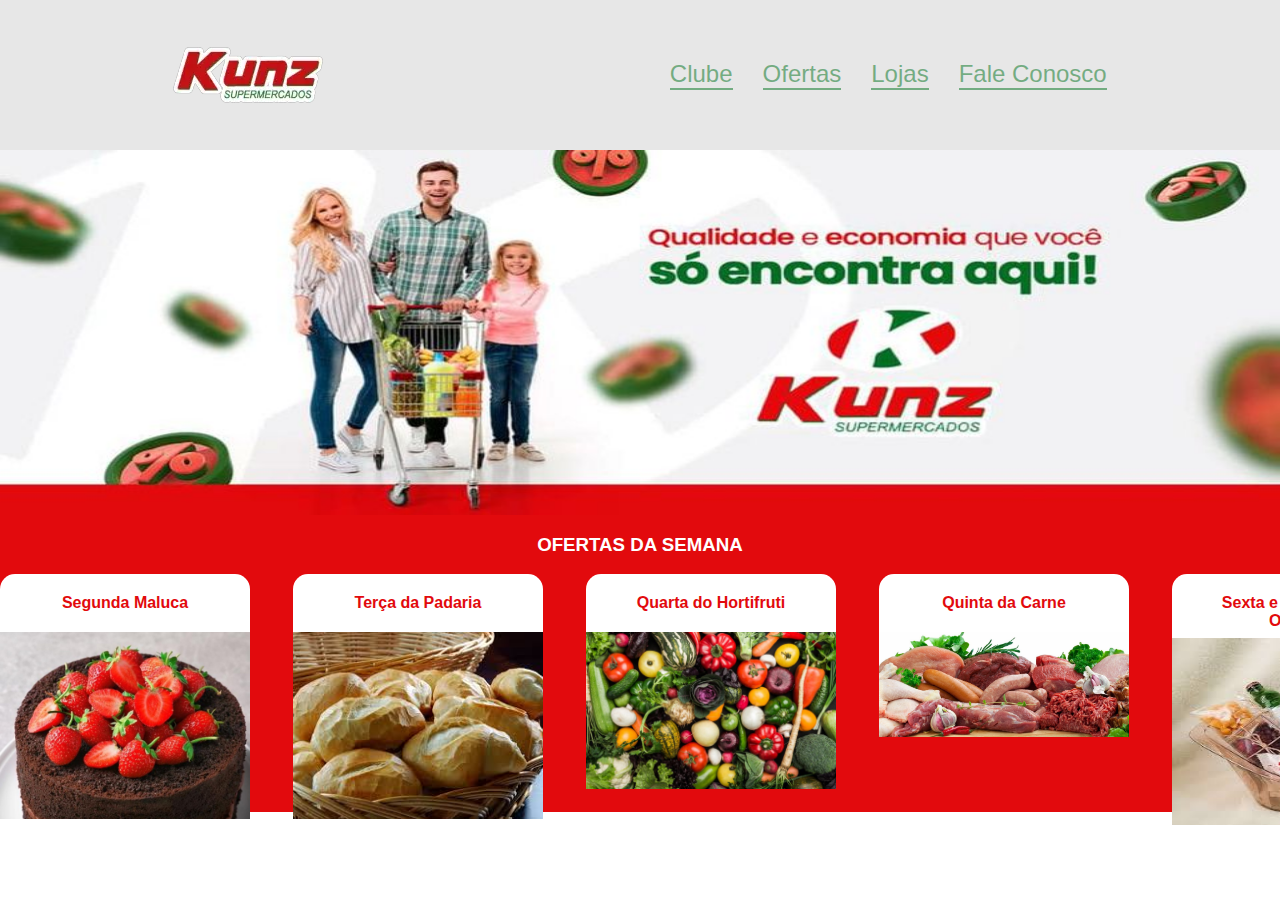
==== index.html @ e4896fe2 "commit" ====
<!DOCTYPE html>
<html lang="en">

<head>
    <meta charset="UTF-8">
    <meta name="viewport" content="width=device-width, initial-scale=1.0">
    <title>Supermercado Kuns</title>
    <link rel="stylesheet" href="style.css">
</head>

<body>
    <header>
        <img src="img/MERCADO-KUNZ.webp" alt="">
        <div>
            <nav>
                <ul id="nav">
                    <a href="">
                        <li>Clube</li>
                    </a><a href="">
                        <li>Ofertas</li>
                    </a><a href="">
                        <li>Lojas</li>
                    </a><a href="">
                        <li>Fale Conosco</li>
                    </a>
                </ul>
            </nav>
        </div>
    </header>
    <main>
        <section id="bemVindo">
            <img src="img/fotoIndex.jpg" alt="" width="100%" height="95%">
        </section>
        <h3 class="center" id="Ofertas">OFERTAS DA SEMANA</h3>
        <section id="dias">

            <li>
                <div class="itemDias">
                    <p class="dias">
                        Segunda Maluca
                    </p>
                    <img src="img/boloSegunda.jpg" alt="" class="dias">
                </div>
            </li>
            <li>

                <div class="itemDias">
                    <p class="dias">
                        Terça da Padaria
                    </p>
                    <img src="img/paesfraceses.jpeg" alt="" class="dias">
                </div>
            </li>
            <li>

                <div class="itemDias">
                    <p class="dias">
                        Quarta do Hortifruti
                    </p>
                    <img src="img/legumesTerca.jpg" alt="" class="dias" >
                </div>
            </li>
            <li>
                <div class="itemDias">
                    <p class="dias">
                        Quinta da Carne
                    </p>
                    <img src="img/carnesQuarta.jpg" alt="" class="dias" >
                </div>
            </li>
            <li>
                <div class="itemDias">
                    <p class="dias">
                        Sexta e Sabado das Ofertas
                    </p>
                    <img src="img/cervejasechocolatesSabado.jpeg" alt="" class="dias" >
                </div>
            </li>


        </section>
    </main>
</body>
<script src="script.js"></script>

</html>
---- style.css ----
* {
    margin: 0;
    padding: 0;
    box-sizing: border-box;
    font-family: 'Gill Sans', 'Gill Sans MT', Calibri, 'Trebuchet MS', sans-serif;
    text-decoration: none;
}

header {
    background-color: #E7E7E7;
    display: flex;
    align-items: center;
    justify-content: space-around;
    width: 100%;
}
nav a li{
    text-decoration: none;
}
ul#nav {
    display: flex;
    gap: 30px;
    align-items: center;
    text-decoration: none;
    list-style: none;
}

ul#nav>a {
    color: #02731E;
    text-decoration: none;
    font-size: 18pt;
    opacity: 0.5;
    border-bottom: 2px solid #02731E;
}

ul#nav>a:hover {
    color: #02731E;
    text-decoration: none;
    font-size: 18pt;
    opacity: 1;
    transition: 0.5s;
    scale: 1.1;
}

#bemVindo {
    height: 30vw;
    width: 100%;
    background-color: #E20A0D;
}
#benVindo img{
    width: 100%;
}
.center {
    margin: auto;
    display: flex;
    align-items: center;
    justify-content: center;
    text-align: center;
}

#dias {
    display: flex;
    gap: 43px;
    list-style: none;
    align-items: center;
    justify-content: space-around;
    margin-top: auto;
    text-align: center;
    background-color: #E20A0D;
    height: 20vw;
    
}

#dias>li {
    text-align: center;
    display: flex;
    align-items: center;
    justify-content: center;
    width: 50%;
    height: 100px;
    margin: 30px auto;
}

p.dias {
    width: 100%;
    color: #E20A0D;
    background-color: white;
    font-weight: bold;
    border-radius: 15px 15px 0px 0px;
    height: 5vw;
    text-align: center;
    padding: 20px;
    margin-top: -60px;
}


.itemDias {
    display: flex;
    flex-direction: column;
    text-align: center;
    width: 250px;
    height: 100px;
    
}

h3#Ofertas {
    background-color:#E20A0D;
    color: white;
    
}
.itemDias img{
    height: 187px;
}
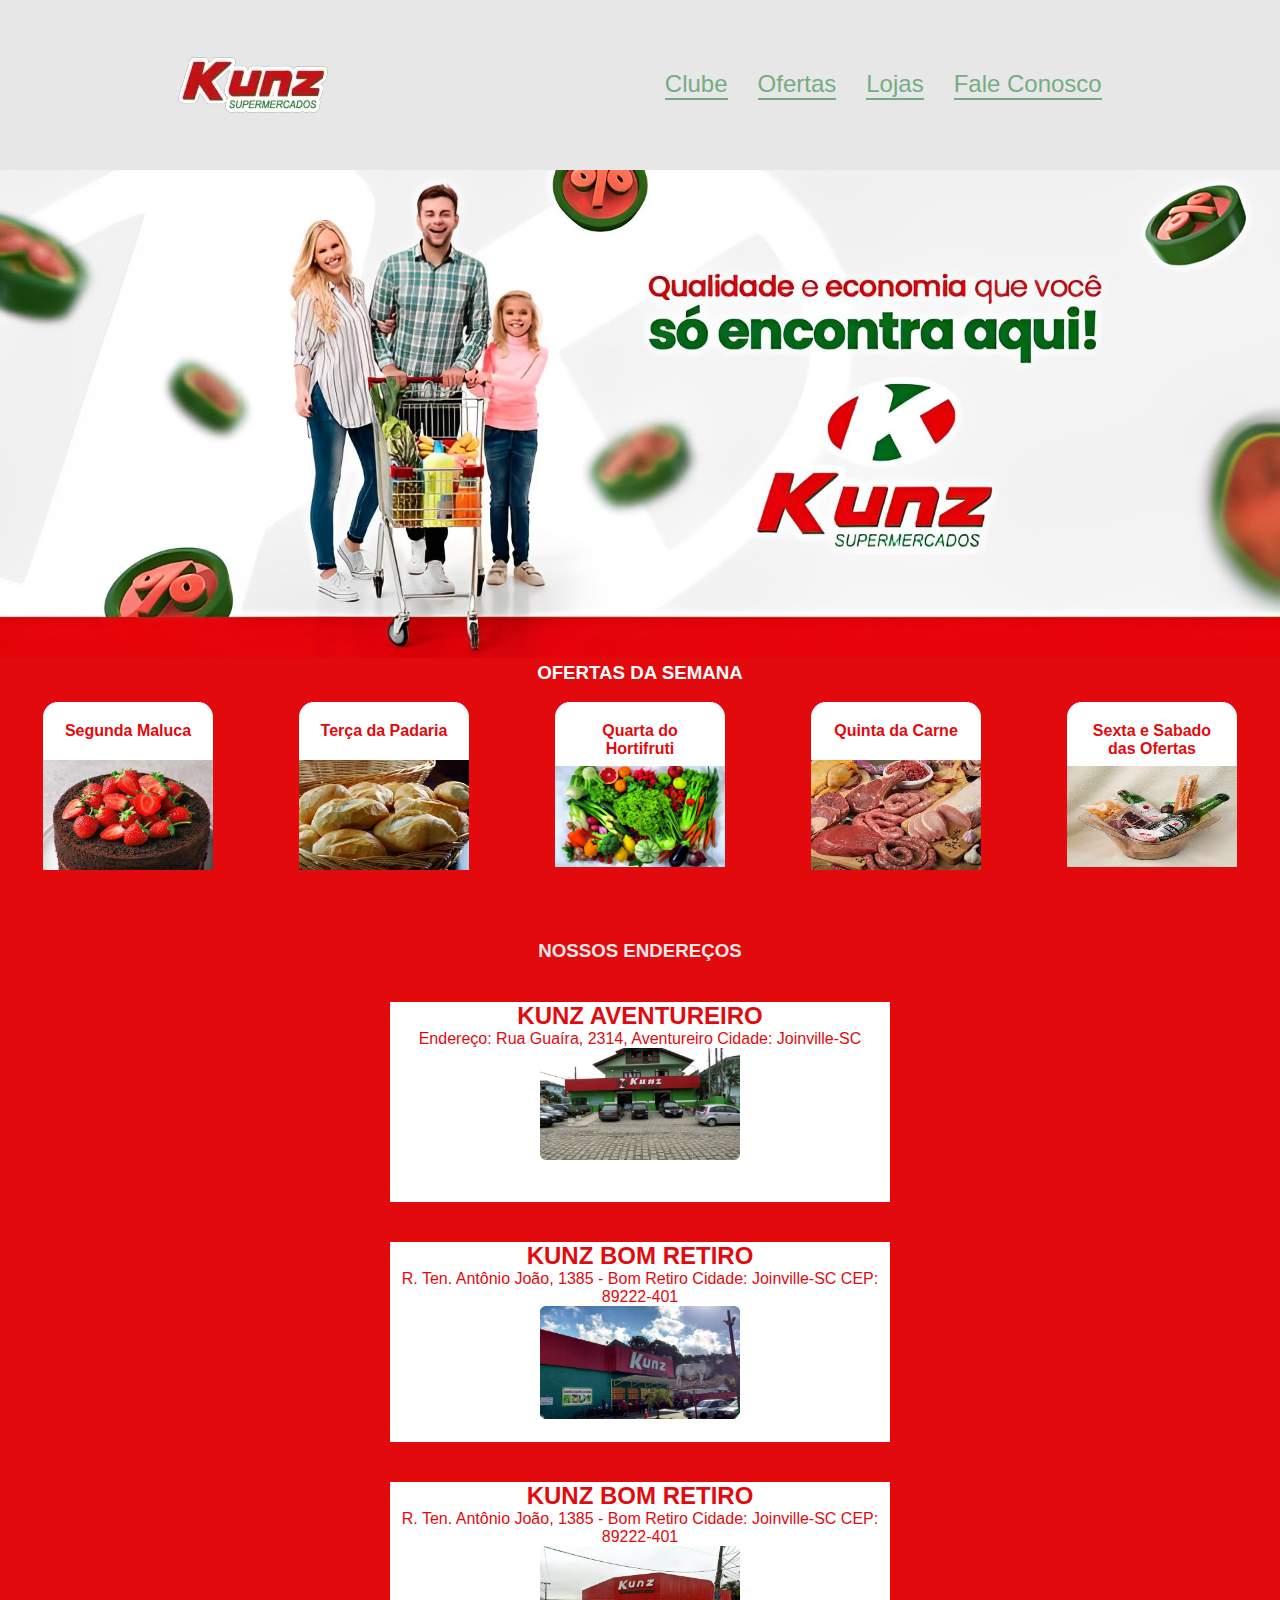
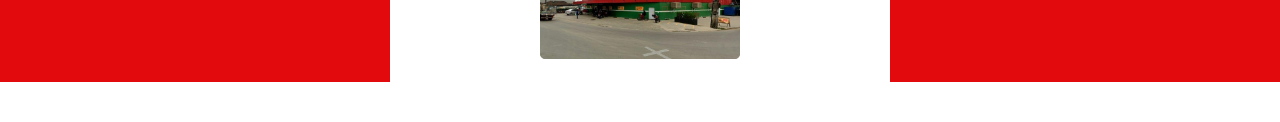
==== commit 82699dc8: "sessão2" ====
--- a/index.html
+++ b/index.html
@@ -33,13 +33,12 @@
         </section>
         <h3 class="center" id="Ofertas">OFERTAS DA SEMANA</h3>
         <section id="dias">
-
             <li>
                 <div class="itemDias">
                     <p class="dias">
                         Segunda Maluca
                     </p>
-                    <img src="img/boloSegunda.jpg" alt="" class="dias">
+                    <img src="img/boloSegunda.jpg" alt="" class="dias1">
                 </div>
             </li>
             <li>
@@ -48,7 +47,7 @@
                     <p class="dias">
                         Terça da Padaria
                     </p>
-                    <img src="img/paesfraceses.jpeg" alt="" class="dias">
+                    <img src="img/paesfraceses.jpeg" alt="" class="dias2">
                 </div>
             </li>
             <li>
@@ -57,7 +56,7 @@
                     <p class="dias">
                         Quarta do Hortifruti
                     </p>
-                    <img src="img/legumesTerca.jpg" alt="" class="dias" >
+                    <img src="img/Frutas-legumes-e-hortaliças-2.jpg" alt="" class="dias3">
                 </div>
             </li>
             <li>
@@ -65,7 +64,7 @@
                     <p class="dias">
                         Quinta da Carne
                     </p>
-                    <img src="img/carnesQuarta.jpg" alt="" class="dias" >
+                    <img src="img/download.jpeg" alt="" class="dias4">
                 </div>
             </li>
             <li>
@@ -73,11 +72,52 @@
                     <p class="dias">
                         Sexta e Sabado das Ofertas
                     </p>
-                    <img src="img/cervejasechocolatesSabado.jpeg" alt="" class="dias" >
+                    <img src="img/cervejasechocolatesSabado.jpeg" alt="" class="dias5">
                 </div>
             </li>
+        </section>
+        <section class="sessão2">
+            <div class="enderecos">
+
+                <h3>
+                    NOSSOS ENDEREÇOS
+                </h3>
+
+                <div class="endereco">
 
 
+                    <h2>KUNZ AVENTUREIRO</h2>
+
+                    <p> Endereço: Rua Guaíra, 2314, Aventureiro
+                        Cidade: Joinville-SC</p>
+
+                    <img src="img/kunz1.png" alt="" width="200px">
+                </div>
+
+
+                <div class="endereco">
+
+                    <h2>KUNZ BOM RETIRO </h2>
+
+                    <p>R. Ten. Antônio João, 1385 - Bom Retiro
+                        Cidade: Joinville-SC
+                        CEP: 89222-401</p>
+
+                    <img src="img/kunz2.png" alt="" width="200px">
+                </div>
+
+
+                <div class="endereco">
+
+                    <h2>KUNZ BOM RETIRO</h2>
+
+                    <p>R. Ten. Antônio João, 1385 - Bom Retiro
+                        Cidade: Joinville-SC
+                        CEP: 89222-401</p>
+
+                    <img src="img/kunz3.png" alt="" width="200px">
+                </div>
+            </div>
         </section>
     </main>
 </body>
--- a/style.css
+++ b/style.css
@@ -12,7 +12,10 @@
     align-items: center;
     justify-content: space-around;
     width: 100%;
+    text-decoration: none;
+    padding: 10px;
 }
+
 nav a li{
     text-decoration: none;
 }
@@ -42,12 +45,13 @@
 }
 
 #bemVindo {
-    height: 30vw;
+    
     width: 100%;
     background-color: #E20A0D;
 }
 #benVindo img{
     width: 100%;
+    height: 100%;
 }
 .center {
     margin: auto;
@@ -59,7 +63,7 @@
 
 #dias {
     display: flex;
-    gap: 43px;
+    gap: px;
     list-style: none;
     align-items: center;
     justify-content: space-around;
@@ -77,7 +81,7 @@
     justify-content: center;
     width: 50%;
     height: 100px;
-    margin: 30px auto;
+    margin: 20px auto;
 }
 
 p.dias {
@@ -97,9 +101,13 @@
     display: flex;
     flex-direction: column;
     text-align: center;
-    width: 250px;
+    width: 170px;
     height: 100px;
     
+}
+img .itemDias{
+    height: auto;
+
 }
 
 h3#Ofertas {
@@ -107,6 +115,42 @@
     color: white;
     
 }
-.itemDias img{
-    height: 187px;
+
+/*====    Imagens dias    ====*/
+
+.dias1{
+ height: 110%;
+}
+
+.dias2{
+    height: 110%;
+}
+
+.dias3{
+   height: 101%; 
+}
+
+.dias4{
+    height: 110%;
+}
+
+.dias5{
+    height: 101%;
+}
+
+/*====    sessão2    ====*/
+
+.sessão2{
+    background-color: #E20A0D;
+    text-align: center;
+    color: #E7E7E7;
+}
+
+.endereco{
+    background-color: #ffffff;
+      width: 500px;
+      height: 200px;
+      margin: 40px auto;
+      color: #E20A0D;
+      
 }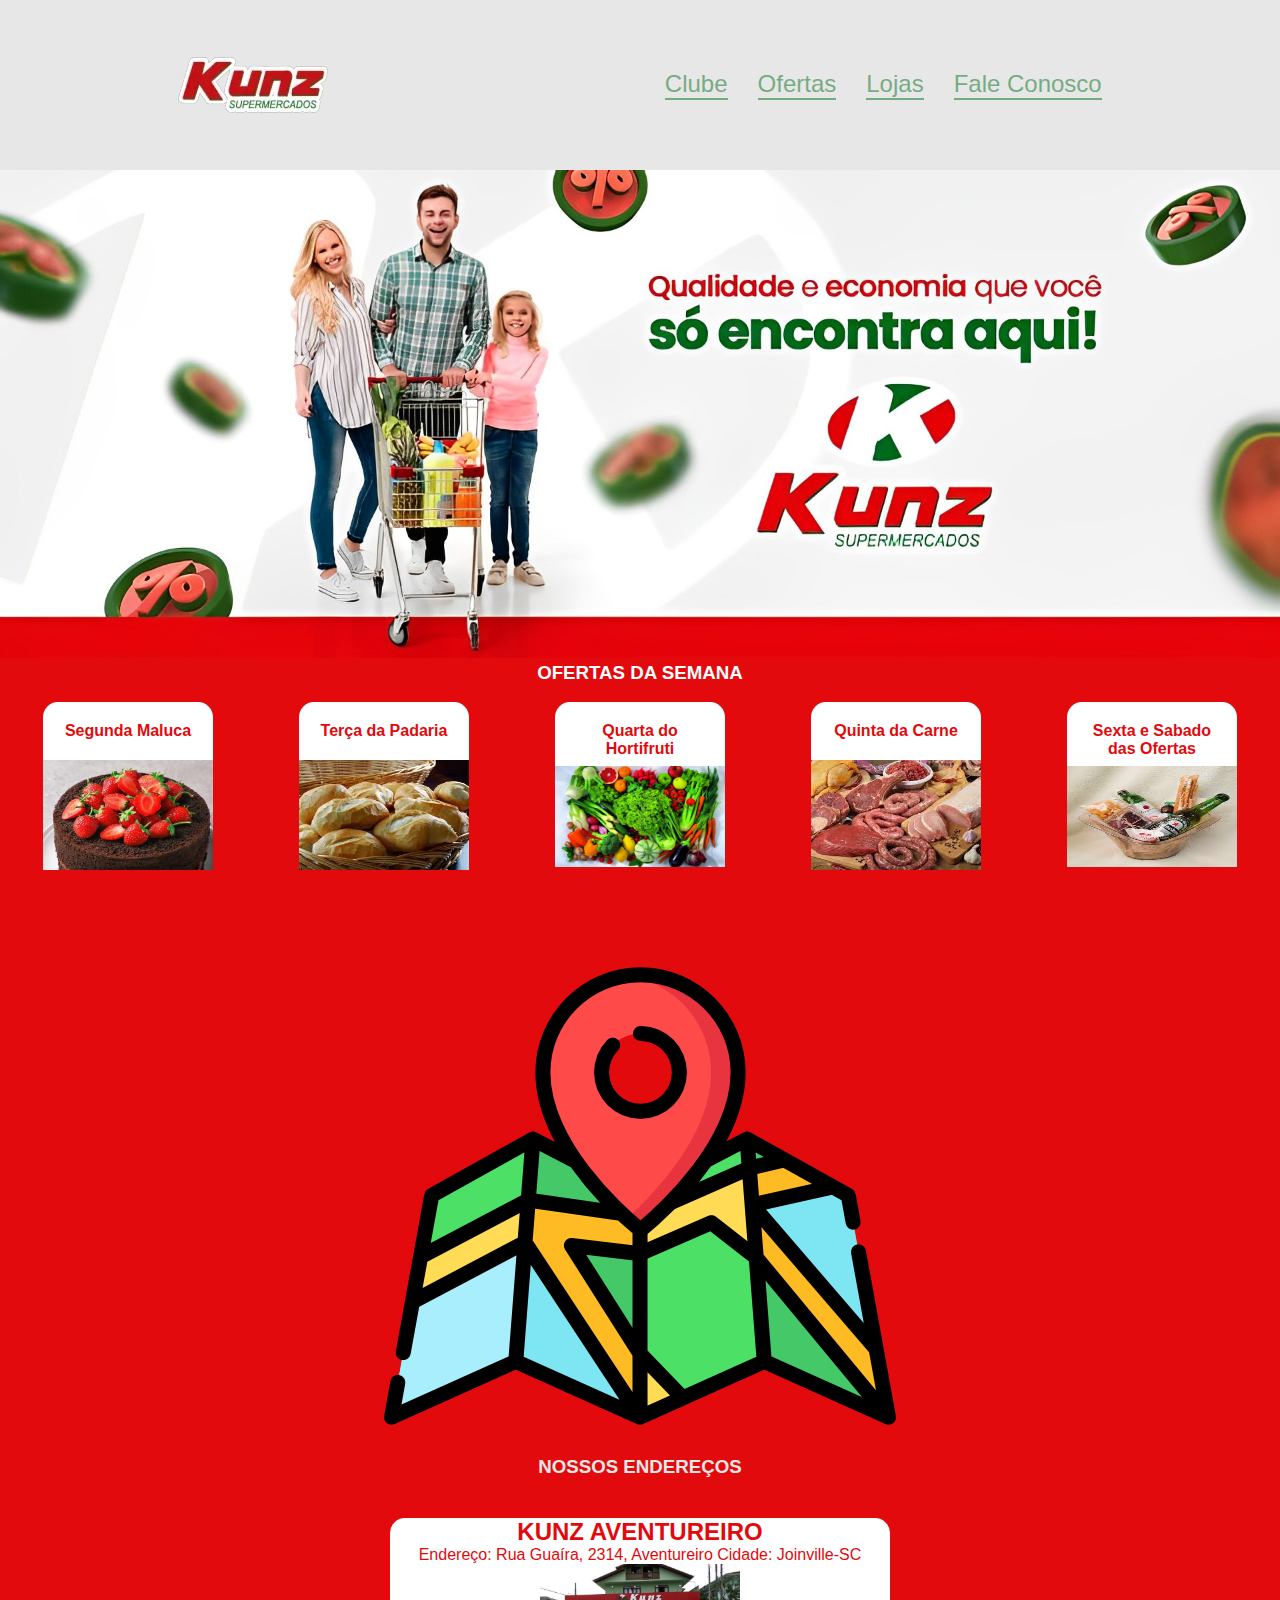
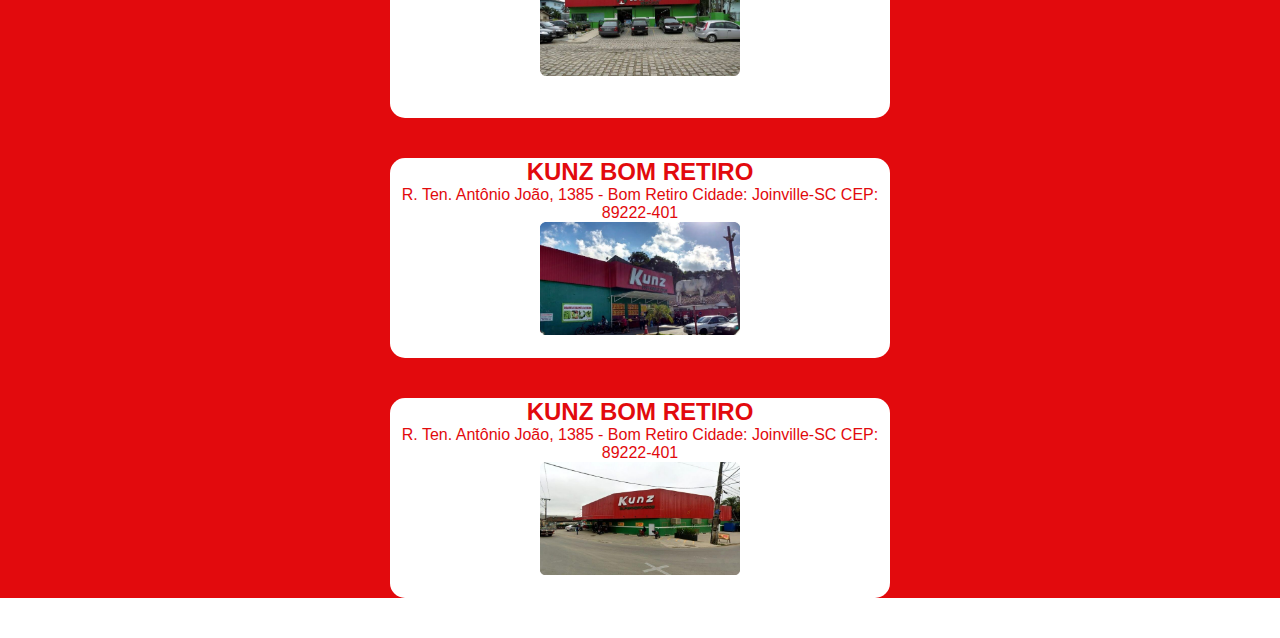
==== commit 917b33a8: "falta as parte green" ====
--- a/index.html
+++ b/index.html
@@ -78,7 +78,7 @@
         </section>
         <section class="sessão2">
             <div class="enderecos">
-
+<img src="img/another day.png" alt="">
                 <h3>
                     NOSSOS ENDEREÇOS
                 </h3>
--- a/style.css
+++ b/style.css
@@ -152,5 +152,5 @@
       height: 200px;
       margin: 40px auto;
       color: #E20A0D;
-      
+      border-radius: 15px;
 }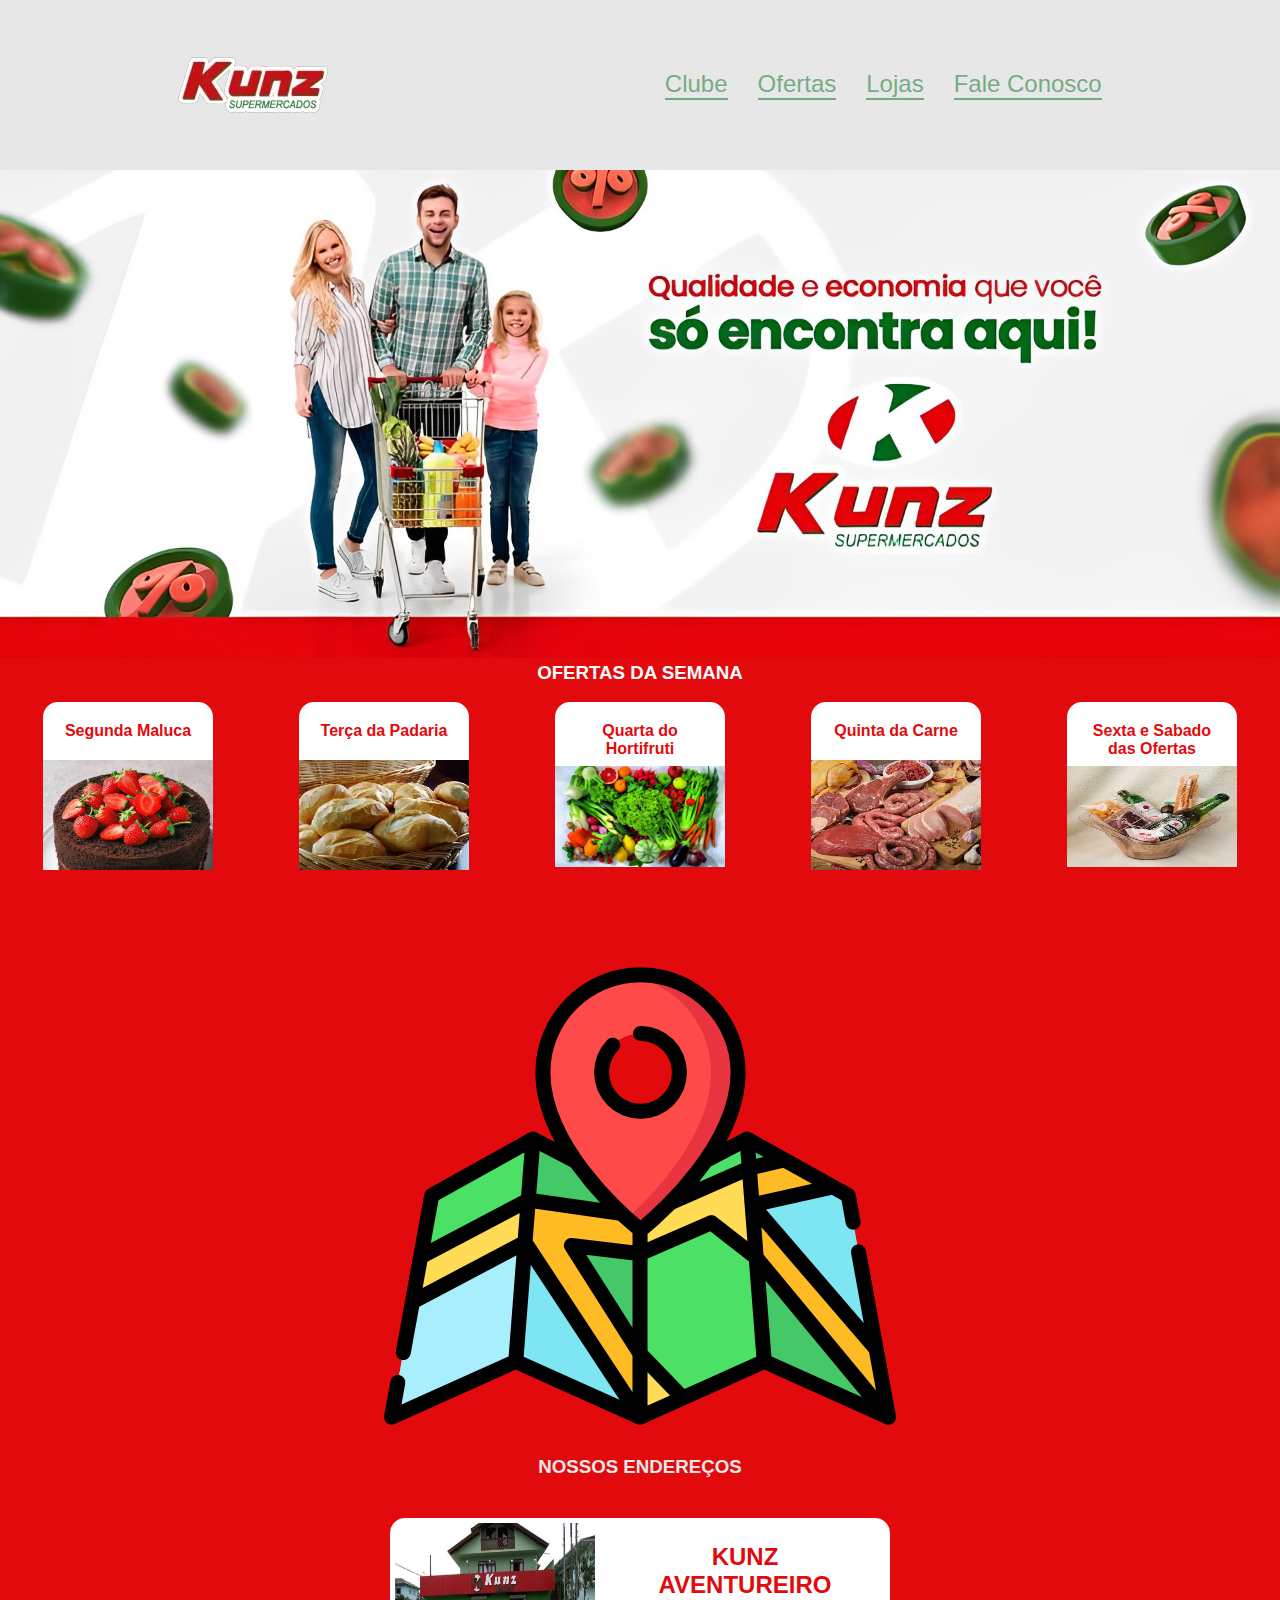
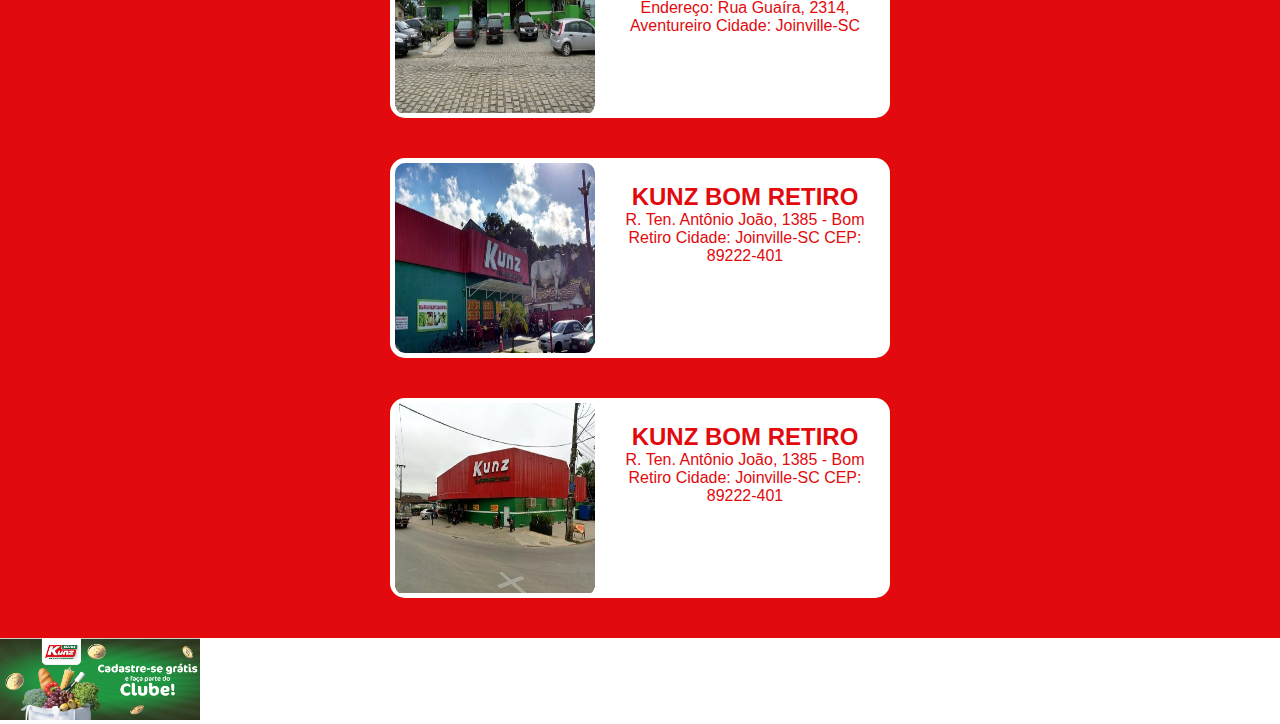
==== commit 5e802ed0: "endereço pronto" ====
--- a/index.html
+++ b/index.html
@@ -78,46 +78,54 @@
         </section>
         <section class="sessão2">
             <div class="enderecos">
-<img src="img/another day.png" alt="">
+                <img src="img/another day.png" alt="">
                 <h3>
                     NOSSOS ENDEREÇOS
                 </h3>
 
                 <div class="endereco">
-
-
+                    <img src="img/kunz1.png" alt="" width="200px" class="imagensEnderecos">
+<div class="textoEnderecos">
                     <h2>KUNZ AVENTUREIRO</h2>
 
                     <p> Endereço: Rua Guaíra, 2314, Aventureiro
                         Cidade: Joinville-SC</p>
 
-                    <img src="img/kunz1.png" alt="" width="200px">
+                    </div>
                 </div>
 
 
                 <div class="endereco">
-
+                    <img src="img/kunz2.png" alt="" width="200px" style="border-radius: 10px;" class="imagensEnderecos">
+                    <div class="textoEnderecos">
                     <h2>KUNZ BOM RETIRO </h2>
 
                     <p>R. Ten. Antônio João, 1385 - Bom Retiro
                         Cidade: Joinville-SC
                         CEP: 89222-401</p>
-
-                    <img src="img/kunz2.png" alt="" width="200px">
+</div>
+                  
                 </div>
 
 
                 <div class="endereco">
-
+                    <img src="img/kunz3.png" alt="" width="200px" class="imagensEnderecos">
+                    <div class="textoEnderecos">
                     <h2>KUNZ BOM RETIRO</h2>
 
                     <p>R. Ten. Antônio João, 1385 - Bom Retiro
                         Cidade: Joinville-SC
                         CEP: 89222-401</p>
-
-                    <img src="img/kunz3.png" alt="" width="200px">
+</div>
+                   
                 </div>
             </div>
+        </section>
+        <section class="sessão3">
+         <img src="img/fotodoclube.png" alt="" width="200px">
+            <div class="clube">
+            
+          </div>
         </section>
     </main>
 </body>
--- a/style.css
+++ b/style.css
@@ -144,6 +144,8 @@
     background-color: #E20A0D;
     text-align: center;
     color: #E7E7E7;
+    display: flex;
+    justify-content: space-around;
 }
 
 .endereco{
@@ -153,4 +155,18 @@
       margin: 40px auto;
       color: #E20A0D;
       border-radius: 15px;
+      display: flex;
+}
+.textoEnderecos{
+    height: 200px;
+    flex-direction: column;
+    padding: 25px;
+}
+.imagensEnderecos{
+    flex: auto;
+    height: 190px;
+    margin: 5px;
+}
+.clube{
+    background-color: #02731E;
 }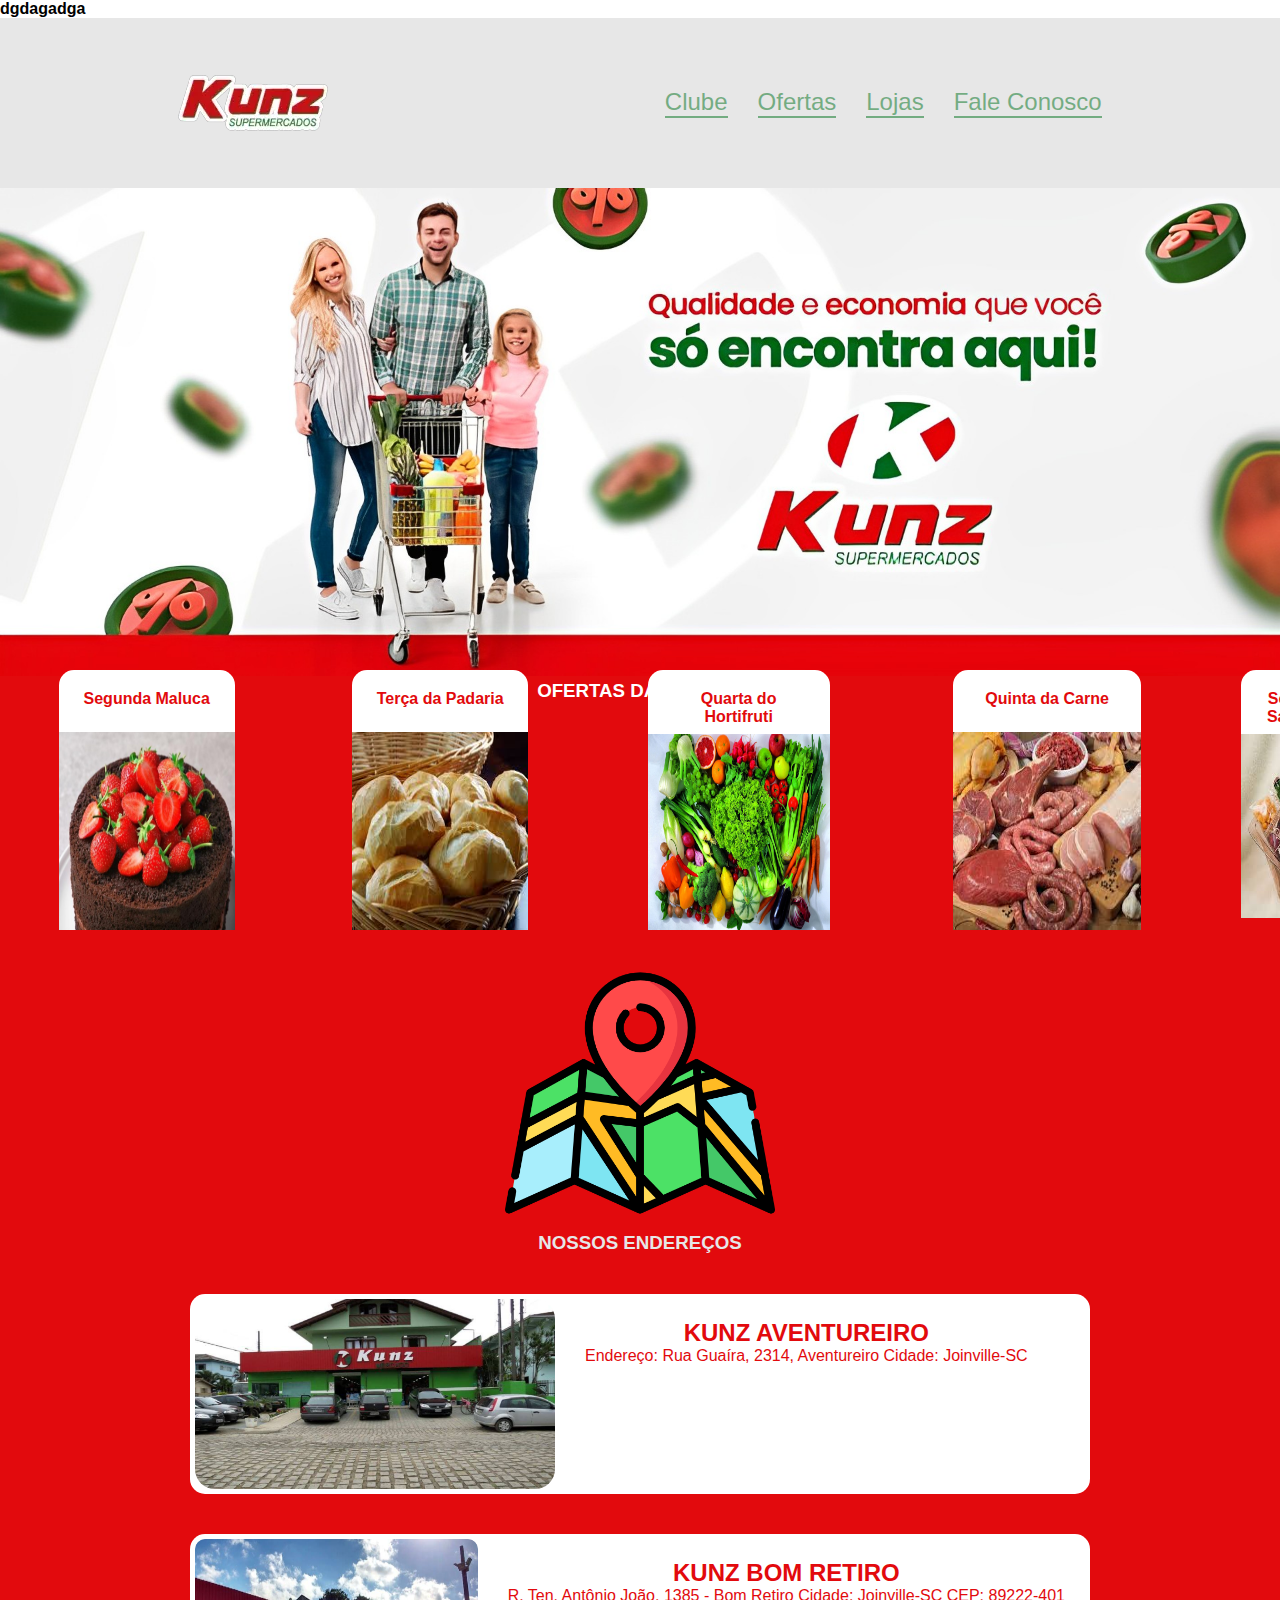
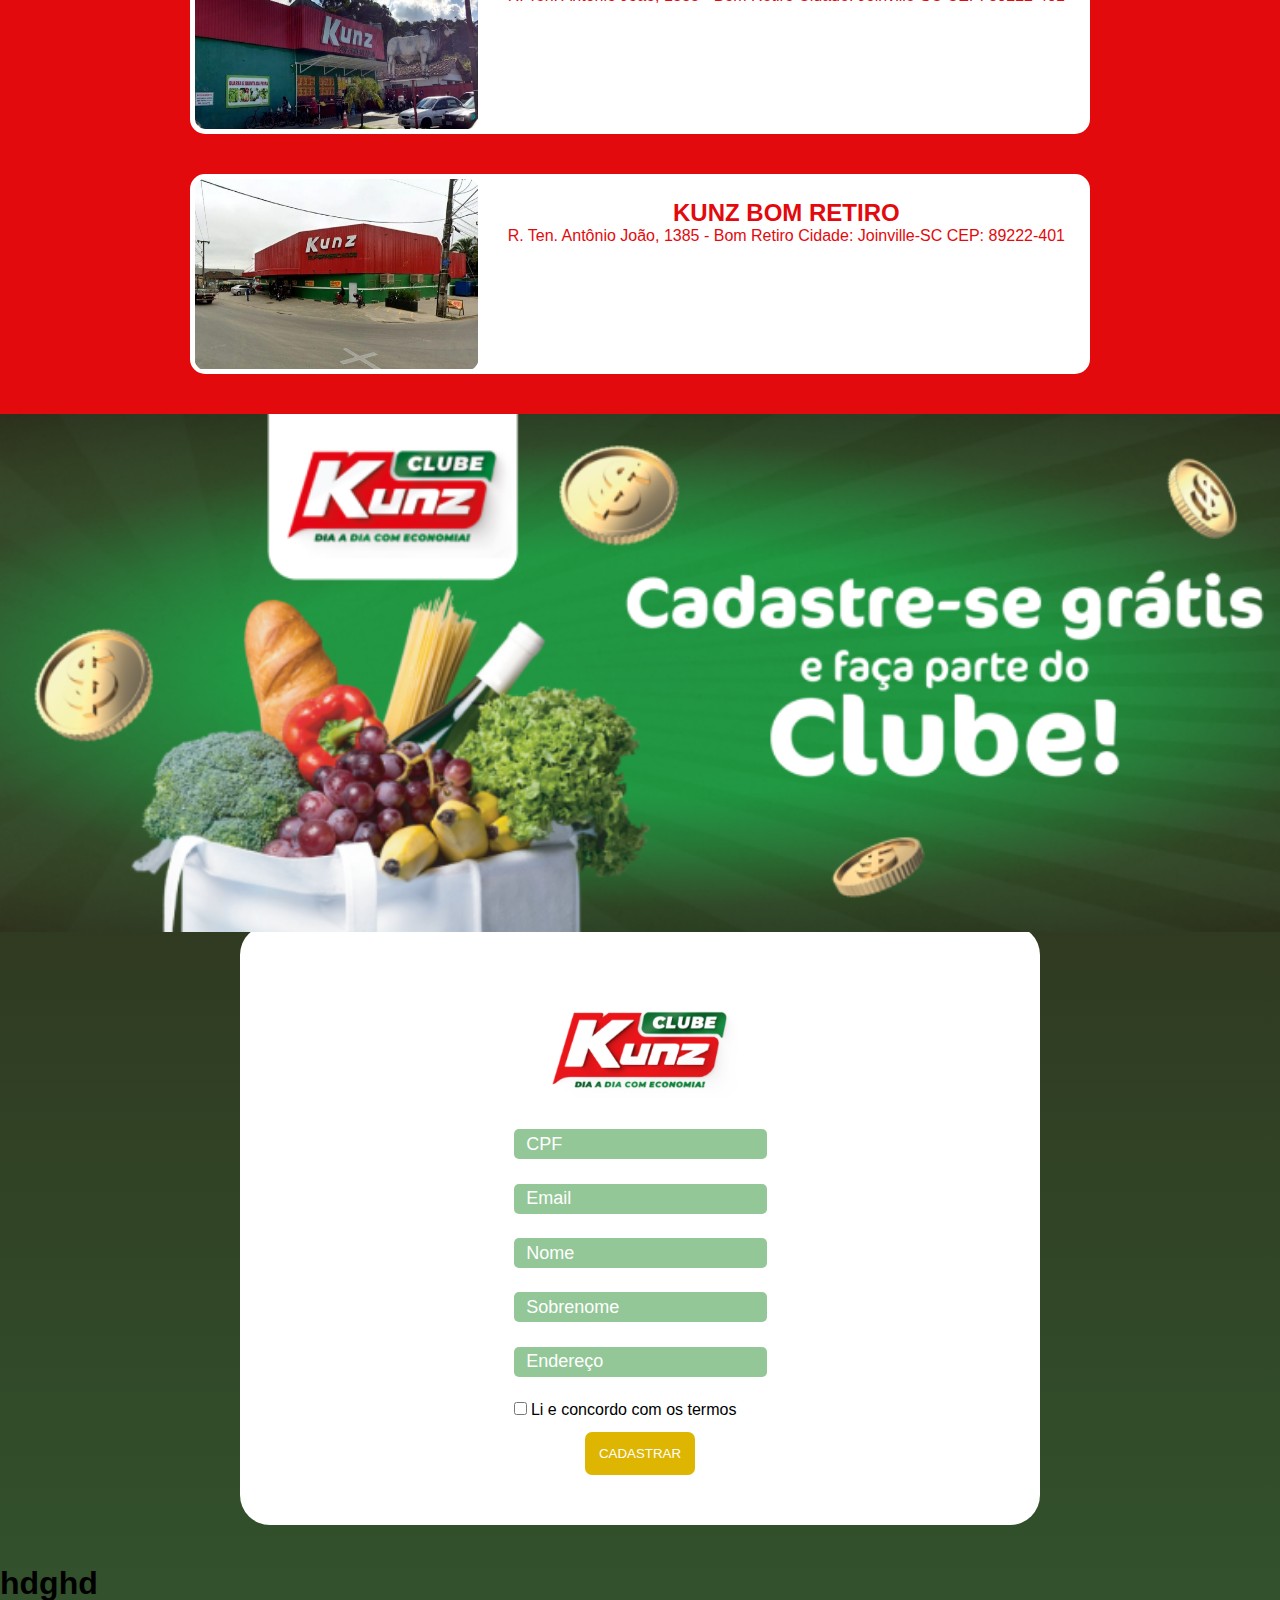
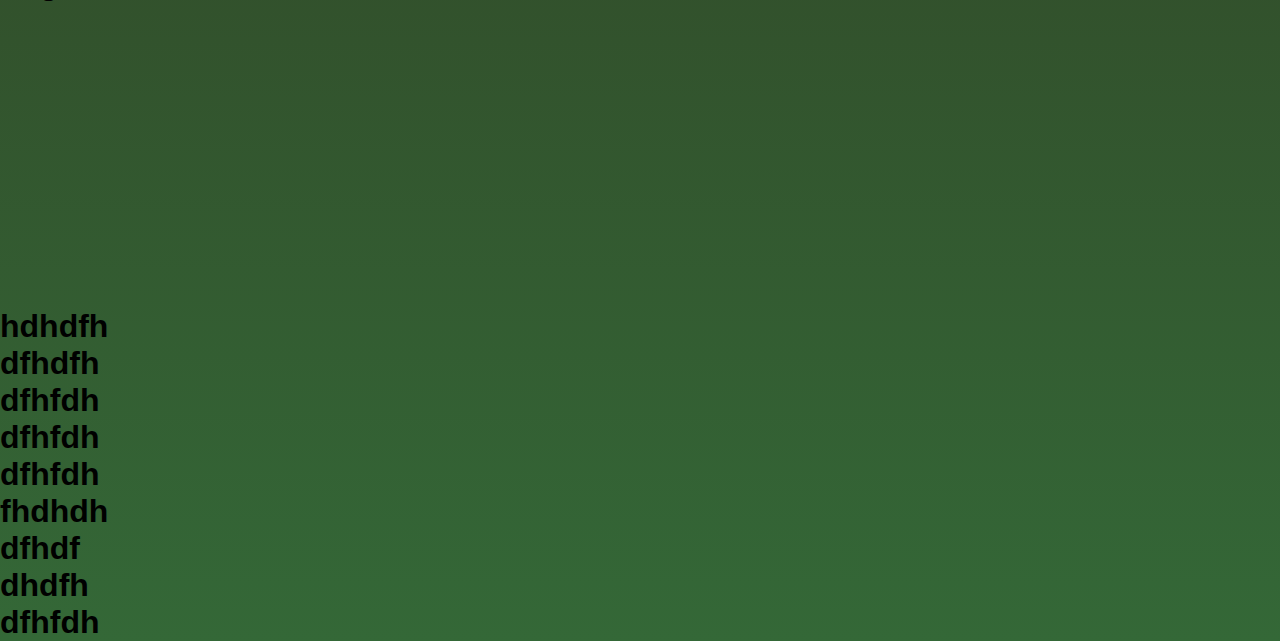
==== commit d4c65d14: "minha parte" ====
--- a/index.html
+++ b/index.html
@@ -6,10 +6,17 @@
     <meta name="viewport" content="width=device-width, initial-scale=1.0">
     <title>Supermercado Kuns</title>
     <link rel="stylesheet" href="style.css">
+    <link rel="shortcut icon" type="image/jpg" href="img/icon.jpeg.png" />
 </head>
 
-<body>
+<body> 
+    <div>
+        <h4>
+            dgdagadga
+        </h4>
+    </div>
     <header>
+       
         <img src="img/MERCADO-KUNZ.webp" alt="">
         <div>
             <nav>
@@ -27,107 +34,185 @@
             </nav>
         </div>
     </header>
-    <main>
-        <section id="bemVindo">
-            <img src="img/fotoIndex.jpg" alt="" width="100%" height="95%">
-        </section>
-        <h3 class="center" id="Ofertas">OFERTAS DA SEMANA</h3>
-        <section id="dias">
-            <li>
-                <div class="itemDias">
-                    <p class="dias">
-                        Segunda Maluca
-                    </p>
-                    <img src="img/boloSegunda.jpg" alt="" class="dias1">
-                </div>
-            </li>
-            <li>
-
-                <div class="itemDias">
-                    <p class="dias">
-                        Terça da Padaria
-                    </p>
-                    <img src="img/paesfraceses.jpeg" alt="" class="dias2">
-                </div>
-            </li>
-            <li>
-
-                <div class="itemDias">
-                    <p class="dias">
-                        Quarta do Hortifruti
-                    </p>
-                    <img src="img/Frutas-legumes-e-hortaliças-2.jpg" alt="" class="dias3">
-                </div>
-            </li>
-            <li>
-                <div class="itemDias">
-                    <p class="dias">
-                        Quinta da Carne
-                    </p>
-                    <img src="img/download.jpeg" alt="" class="dias4">
-                </div>
-            </li>
-            <li>
-                <div class="itemDias">
-                    <p class="dias">
-                        Sexta e Sabado das Ofertas
-                    </p>
-                    <img src="img/cervejasechocolatesSabado.jpeg" alt="" class="dias5">
-                </div>
-            </li>
-        </section>
-        <section class="sessão2">
-            <div class="enderecos">
-                <img src="img/another day.png" alt="">
-                <h3>
-                    NOSSOS ENDEREÇOS
-                </h3>
-
-                <div class="endereco">
-                    <img src="img/kunz1.png" alt="" width="200px" class="imagensEnderecos">
-<div class="textoEnderecos">
+
+    <section id="bemVindo">
+        <img src="img/fotoIndex.jpg" alt="" width="100%" height="95%">
+    </section>
+    <h3 class="center" id="Ofertas">OFERTAS DA SEMANA</h3>
+    <section id="dias">
+        <li>
+            <div class="itemDias">
+                <p class="dias">
+                    Segunda Maluca
+                </p>
+                <img src="img/boloSegunda.jpg" alt="" class="dias1">
+            </div>
+        </li>
+        <li>
+
+            <div class="itemDias">
+                <p class="dias">
+                    Terça da Padaria
+                </p>
+                <img src="img/paesfraceses.jpeg" alt="" class="dias2">
+            </div>
+        </li>
+        <li>
+
+            <div class="itemDias">
+                <p class="dias">
+                    Quarta do Hortifruti
+                </p>
+                <img src="img/Frutas-legumes-e-hortaliças-2.jpg" alt="" class="dias3">
+            </div>
+        </li>
+        <li>
+            <div class="itemDias">
+                <p class="dias">
+                    Quinta da Carne
+                </p>
+                <img src="img/download.jpeg" alt="" class="dias4">
+            </div>
+        </li>
+        <li>
+            <div class="itemDias">
+                <p class="dias">
+                    Sexta e Sabado das Ofertas
+                </p>
+                <img src="img/cervejasechocolatesSabado.jpeg" alt="" class="dias5">
+            </div>
+        </li>
+    </section>
+    <section class="sessão2">
+        <div class="enderecos">
+            <img class="anotherimg" src="img/another day.png" alt="">
+            <h3>
+                NOSSOS ENDEREÇOS
+            </h3>
+
+            <div class="endereco">
+                <img src="img/kunz1.png" alt="" width="200px" class="KunzAv">
+                <div class="textoEnderecos">
                     <h2>KUNZ AVENTUREIRO</h2>
 
                     <p> Endereço: Rua Guaíra, 2314, Aventureiro
                         Cidade: Joinville-SC</p>
 
-                    </div>
                 </div>
-
-
-                <div class="endereco">
-                    <img src="img/kunz2.png" alt="" width="200px" style="border-radius: 10px;" class="imagensEnderecos">
-                    <div class="textoEnderecos">
+            </div>
+
+
+            <div class="endereco">
+                <img src="img/kunz2.png" alt="" width="200px" style="border-radius: 10px;" class="imagensEnderecos">
+                <div class="textoEnderecos">
                     <h2>KUNZ BOM RETIRO </h2>
 
                     <p>R. Ten. Antônio João, 1385 - Bom Retiro
                         Cidade: Joinville-SC
                         CEP: 89222-401</p>
-</div>
-                  
                 </div>
 
-
-                <div class="endereco">
-                    <img src="img/kunz3.png" alt="" width="200px" class="imagensEnderecos">
-                    <div class="textoEnderecos">
+            </div>
+
+
+            <div class="endereco">
+                <img src="img/kunz3.png" alt="" width="200px" class="imagensEnderecos">
+                <div class="textoEnderecos">
                     <h2>KUNZ BOM RETIRO</h2>
 
                     <p>R. Ten. Antônio João, 1385 - Bom Retiro
                         Cidade: Joinville-SC
                         CEP: 89222-401</p>
-</div>
-                   
                 </div>
-            </div>
-        </section>
-        <section class="sessão3">
-         <img src="img/fotodoclube.png" alt="" width="200px">
-            <div class="clube">
-            
-          </div>
-        </section>
-    </main>
+
+            </div>
+        </div>
+    </section>
+
+    <section>
+        <img src="img/fotodoclube.png" alt="" width="100%">
+
+    </section>
+
+    <section class="sessao3">
+
+        <div class="clube">
+
+
+            <form action="#">
+
+                <table>
+
+                    <tr>
+                        <td class="td-form">
+                            <img class="logoclube" src="img/logoclube.png" alt="">
+                        </td>
+                    </tr>
+
+                    <tr>
+                        <td class="td-form">
+                            <input required class="input-form" type="text" placeholder="CPF">
+                        </td>
+                    </tr>
+                    <tr>
+                        <td class="td-form">
+                            <input required class="input-form" type="email" placeholder="Email">
+                        </td>
+                    </tr>
+                    <tr>
+                        <td class="td-form">
+                            <input required class="input-form" type="text" placeholder="Nome">
+                        </td>
+                        
+                    </tr>
+
+                    <tr>
+                       
+                        <td class="td-form">
+                            <input required class="input-form" type="text" placeholder="Sobrenome">
+                        </td>
+                    </tr>
+
+                    <tr>
+                        <td class="td-form">
+                            <input required class="input-form" type="text" placeholder="Endereço">
+                        </td>
+                    </tr>
+
+                    <tr>
+                        <td class="td-form">
+                            <input required type="checkbox" id="aceite">
+                            <label for="aceite">Li e concordo com os termos</label>
+                        </td>
+                    </tr>
+
+                    <tr>
+                        <td align="center">
+                           <input class="cadastro" type="submit" value="CADASTRAR">
+                        </td>
+                    </tr>
+                </table>
+
+
+
+            </form>
+
+        </div>
+
+
+        <h1>hdghd</h1>
+        <br><br><br><br><br><br><br><br><br><br><br><br><br><br><br><br><br>
+        <h1>hdhdfh</h1>
+        <h1>dfhdfh</h1>
+        <h1>dfhfdh</h1>
+        <h1>dfhfdh</h1>
+        <h1>dfhfdh</h1>
+        <h1>fhdhdh</h1>
+        <h1>dfhdf</h1>
+        <h1>dhdfh</h1>
+        <h1>dfhfdh</h1>
+    </section>
+
 </body>
 <script src="script.js"></script>
 
--- a/style.css
+++ b/style.css
@@ -16,9 +16,15 @@
     padding: 10px;
 }
 
-nav a li{
-    text-decoration: none;
-}
+input::placeholder {
+    color: white;
+}
+
+
+nav a li {
+    text-decoration: none;
+}
+
 ul#nav {
     display: flex;
     gap: 30px;
@@ -45,14 +51,16 @@
 }
 
 #bemVindo {
-    
-    width: 100%;
-    background-color: #E20A0D;
-}
-#benVindo img{
+
+    width: 100%;
+    background-color: #E20A0D;
+}
+
+#benVindo img {
     width: 100%;
     height: 100%;
 }
+
 .center {
     margin: auto;
     display: flex;
@@ -71,7 +79,7 @@
     text-align: center;
     background-color: #E20A0D;
     height: 20vw;
-    
+
 }
 
 #dias>li {
@@ -101,46 +109,42 @@
     display: flex;
     flex-direction: column;
     text-align: center;
-    width: 170px;
-    height: 100px;
-    
-}
-img .itemDias{
-    height: auto;
-
-}
+    width: 60%;
+    height: 200%;
+}
+
 
 h3#Ofertas {
-    background-color:#E20A0D;
+    background-color: #E20A0D;
     color: white;
-    
+
 }
 
 /*====    Imagens dias    ====*/
 
-.dias1{
- height: 110%;
-}
-
-.dias2{
+.dias1 {
     height: 110%;
 }
 
-.dias3{
-   height: 101%; 
-}
-
-.dias4{
+.dias2 {
     height: 110%;
 }
 
-.dias5{
+.dias3 {
     height: 101%;
 }
 
+.dias4 {
+    height: 110%;
+}
+
+.dias5 {
+    height: 92%;
+}
+
 /*====    sessão2    ====*/
 
-.sessão2{
+.sessão2 {
     background-color: #E20A0D;
     text-align: center;
     color: #E7E7E7;
@@ -148,25 +152,80 @@
     justify-content: space-around;
 }
 
-.endereco{
+.endereco {
     background-color: #ffffff;
-      width: 500px;
-      height: 200px;
-      margin: 40px auto;
-      color: #E20A0D;
-      border-radius: 15px;
-      display: flex;
-}
-.textoEnderecos{
+    width: 900px;
+    height: 200px;
+    margin: 40px auto;
+    color: #E20A0D;
+    border-radius: 15px;
+    display: flex;
+}
+
+.textoEnderecos {
     height: 200px;
     flex-direction: column;
     padding: 25px;
 }
-.imagensEnderecos{
+
+.KunzAv {
+    width: 40%;
+    border-radius: 20px;
+    height: 190px;
+    margin: 5px;
+}
+
+.imagensEnderecos {
     flex: auto;
     height: 190px;
     margin: 5px;
 }
-.clube{
-    background-color: #02731E;
+
+
+.anotherimg {
+    width: 30%;
+}
+
+.clube {
+    padding: 5%;
+    background-color: #ffffff;
+    width: 800px;
+    height: 600px;
+    margin: 40px auto;
+    display: flex;
+    justify-content: center;
+    border-radius: 30px;
+}
+
+.sessao3 {    
+    margin-top: -4%;
+    background-image: linear-gradient(#303A21, #346837);
+}
+
+.logoclube {
+   margin-left: 10%;
+    width: 80%;
+    height: 23%;
+}
+
+.input-form {
+    background-color: #94C798;
+    border-radius: 5px;
+    height: 30px;
+    width: 100%;
+    border: none;
+    font-size: large;
+    padding: 5%;
+}
+
+.td-form {
+    padding: 4%;
+}
+
+.cadastro{
+    border: none;
+    color: white;
+    background-color: #DEB501;
+    padding: 5%;
+    border-radius: 7px;
 }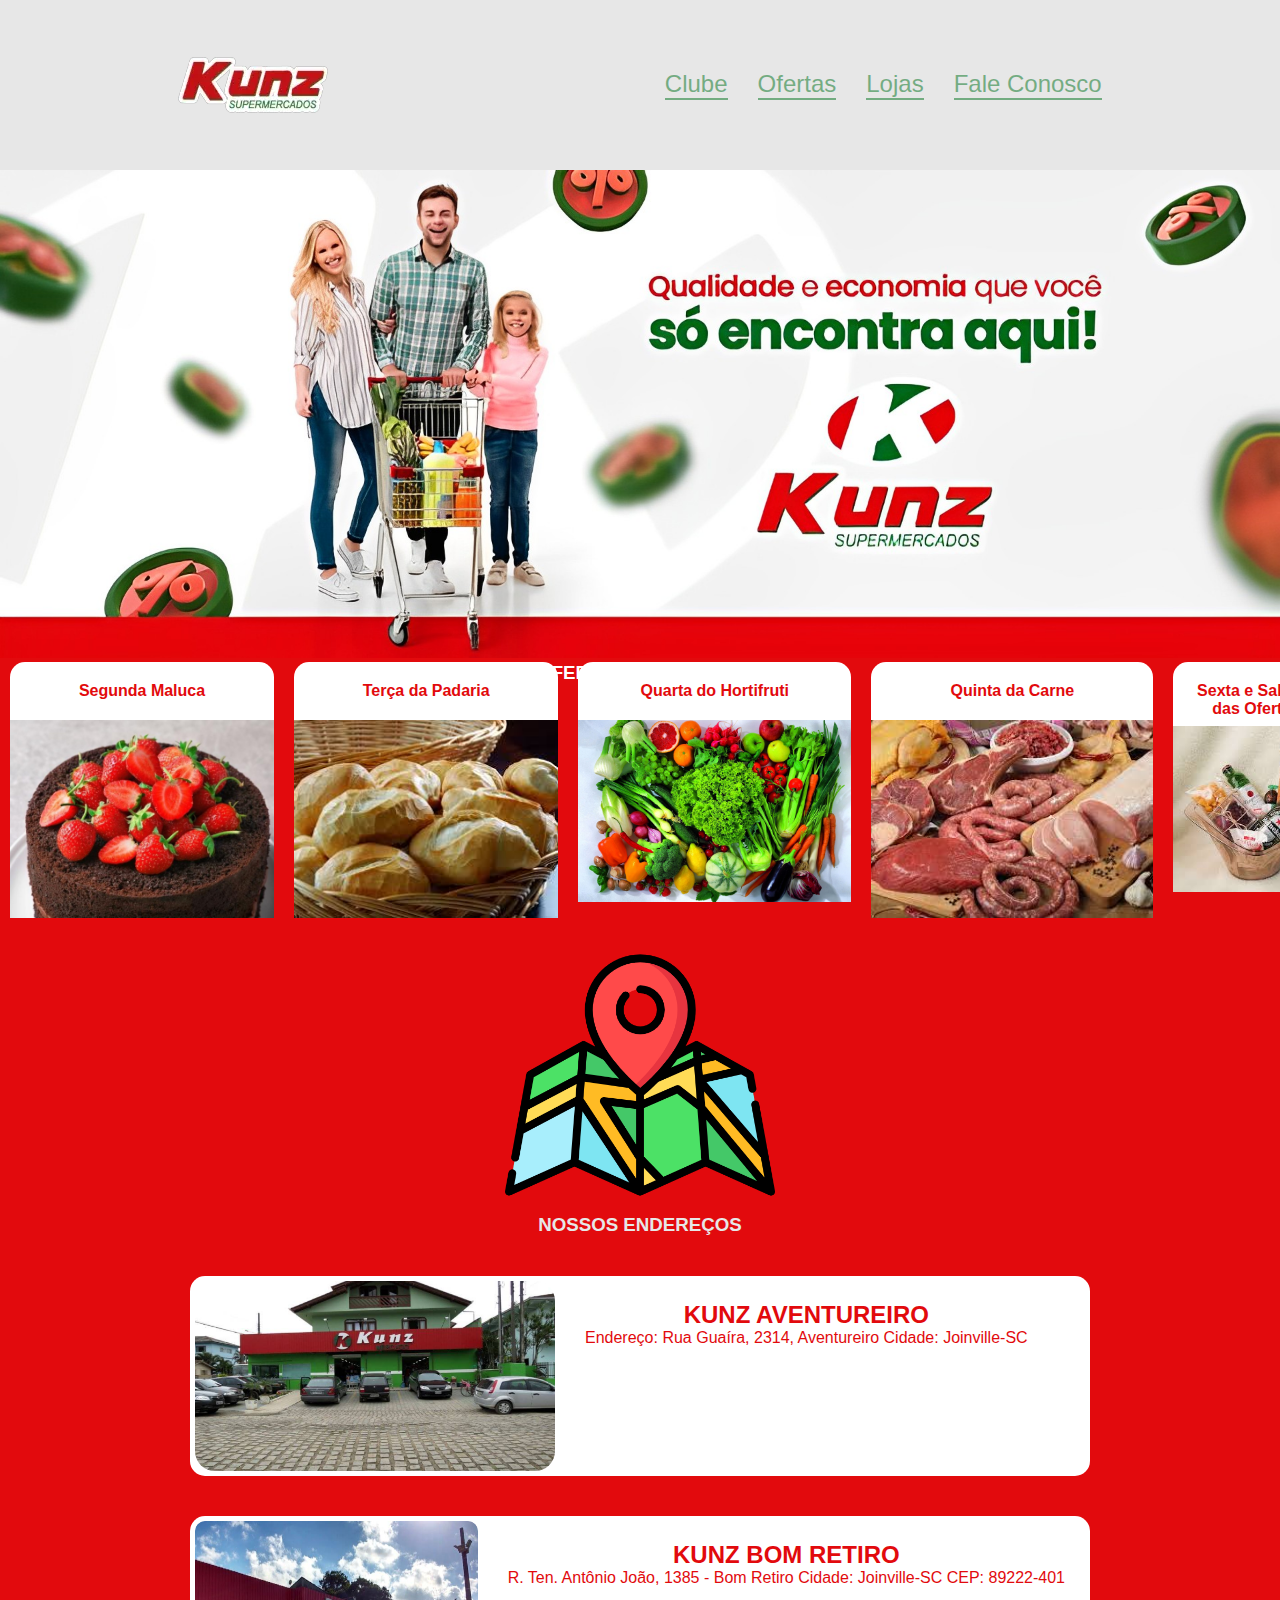
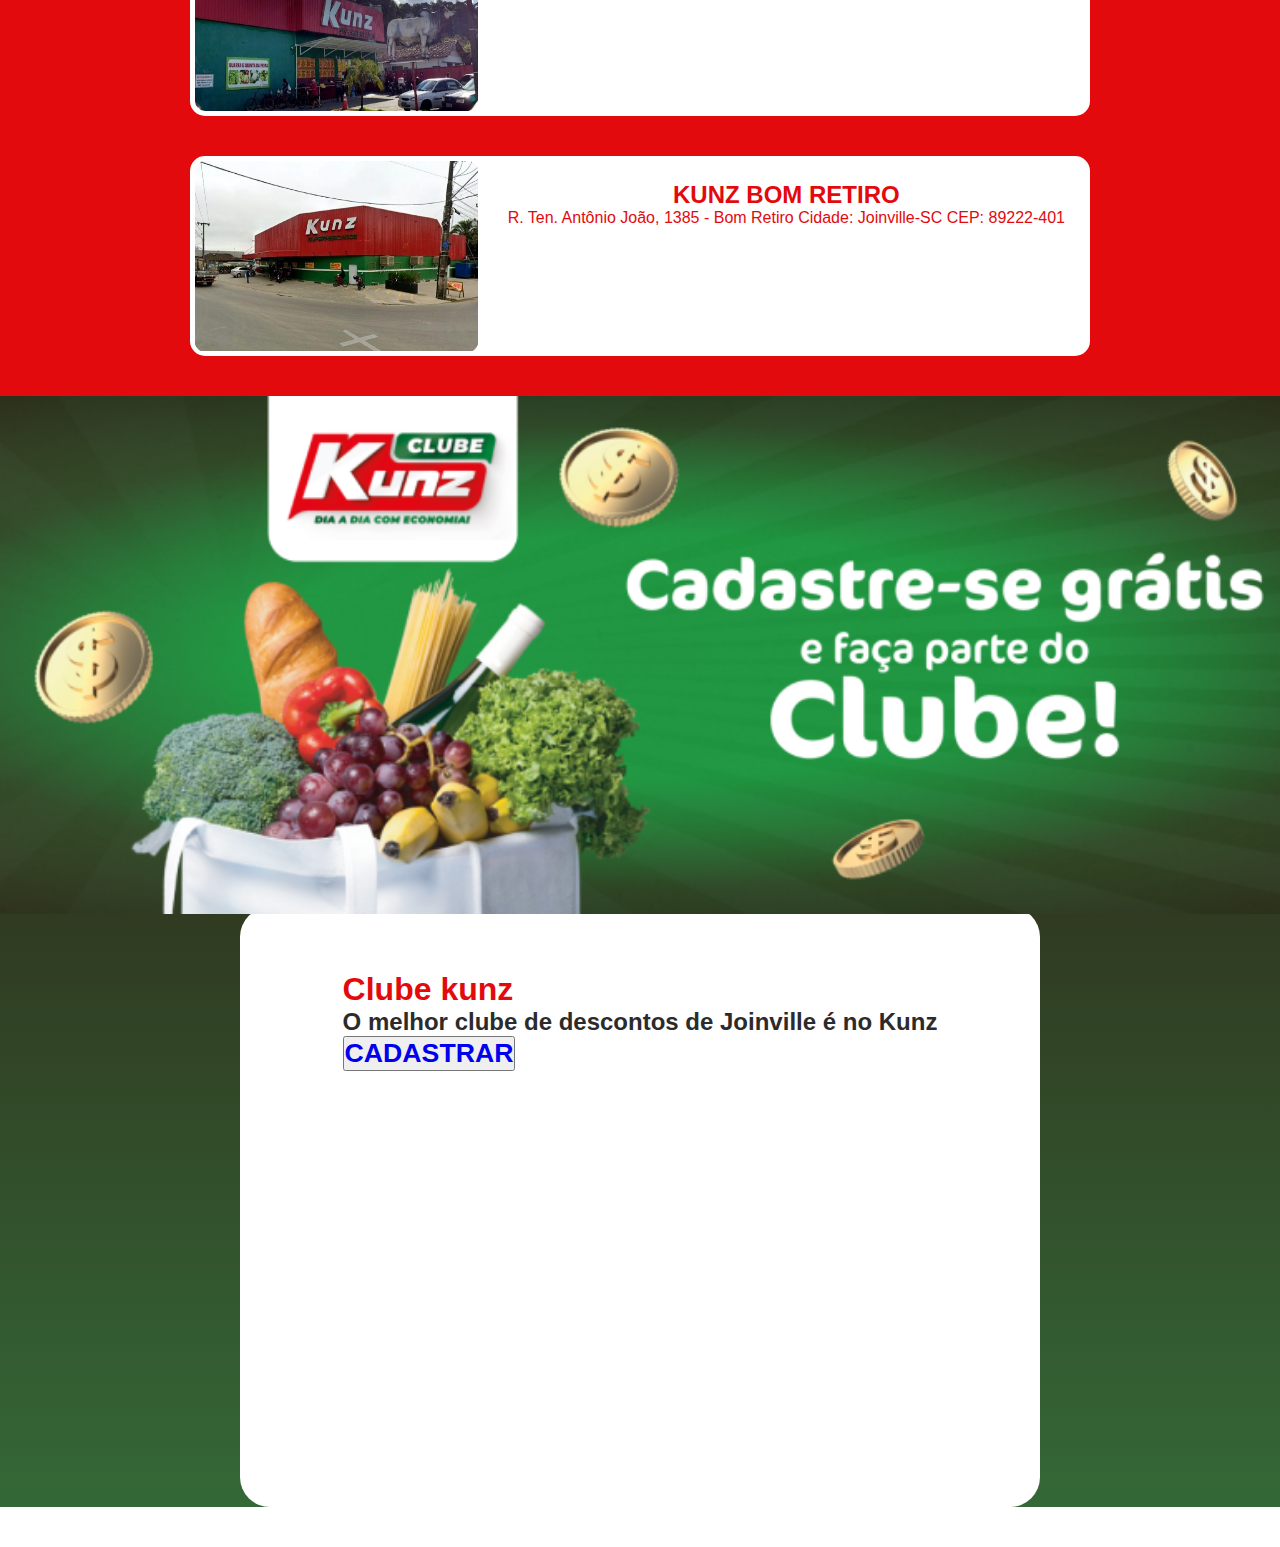
==== commit 0d1b9d39: "add" ====
--- a/index.html
+++ b/index.html
@@ -10,11 +10,6 @@
 </head>
 
 <body> 
-    <div>
-        <h4>
-            dgdagadga
-        </h4>
-    </div>
     <header>
        
         <img src="img/MERCADO-KUNZ.webp" alt="">
@@ -138,79 +133,18 @@
 
         <div class="clube">
 
-
-            <form action="#">
-
-                <table>
-
-                    <tr>
-                        <td class="td-form">
-                            <img class="logoclube" src="img/logoclube.png" alt="">
-                        </td>
-                    </tr>
-
-                    <tr>
-                        <td class="td-form">
-                            <input required class="input-form" type="text" placeholder="CPF">
-                        </td>
-                    </tr>
-                    <tr>
-                        <td class="td-form">
-                            <input required class="input-form" type="email" placeholder="Email">
-                        </td>
-                    </tr>
-                    <tr>
-                        <td class="td-form">
-                            <input required class="input-form" type="text" placeholder="Nome">
-                        </td>
-                        
-                    </tr>
-
-                    <tr>
-                       
-                        <td class="td-form">
-                            <input required class="input-form" type="text" placeholder="Sobrenome">
-                        </td>
-                    </tr>
-
-                    <tr>
-                        <td class="td-form">
-                            <input required class="input-form" type="text" placeholder="Endereço">
-                        </td>
-                    </tr>
-
-                    <tr>
-                        <td class="td-form">
-                            <input required type="checkbox" id="aceite">
-                            <label for="aceite">Li e concordo com os termos</label>
-                        </td>
-                    </tr>
-
-                    <tr>
-                        <td align="center">
-                           <input class="cadastro" type="submit" value="CADASTRAR">
-                        </td>
-                    </tr>
-                </table>
-
-
-
-            </form>
-
+            <div id="feito">
+                <h1>BEM - VINDO</h1>
+                <h3><p>ao clube</p></h3>
+            </div>
+            <form id="form" action="#">
+            <div>
+                <h1 style="color: #E20A0D;">Clube kunz</h1><h2 style="color: #2B2B2B;" >O melhor clube de descontos de Joinville é no Kunz</h2>
+                <button><a href="cadastro.html"><h1>CADASTRAR</h1></a></button>
+            </div>
         </div>
-
-
-        <h1>hdghd</h1>
-        <br><br><br><br><br><br><br><br><br><br><br><br><br><br><br><br><br>
-        <h1>hdhdfh</h1>
-        <h1>dfhdfh</h1>
-        <h1>dfhfdh</h1>
-        <h1>dfhfdh</h1>
-        <h1>dfhfdh</h1>
-        <h1>fhdhdh</h1>
-        <h1>dfhdf</h1>
-        <h1>dhdfh</h1>
-        <h1>dfhfdh</h1>
+    
+    
     </section>
 
 </body>
--- a/style.css
+++ b/style.css
@@ -79,7 +79,6 @@
     text-align: center;
     background-color: #E20A0D;
     height: 20vw;
-
 }
 
 #dias>li {
@@ -111,6 +110,8 @@
     text-align: center;
     width: 60%;
     height: 200%;
+    flex: 1 1 200px;
+    padding: 10px;
 }
 
 
@@ -228,4 +229,11 @@
     background-color: #DEB501;
     padding: 5%;
     border-radius: 7px;
+}
+
+#feito{
+    text-align: center;
+    color: white;
+    background-color: #DEB501;
+    display: none;
 }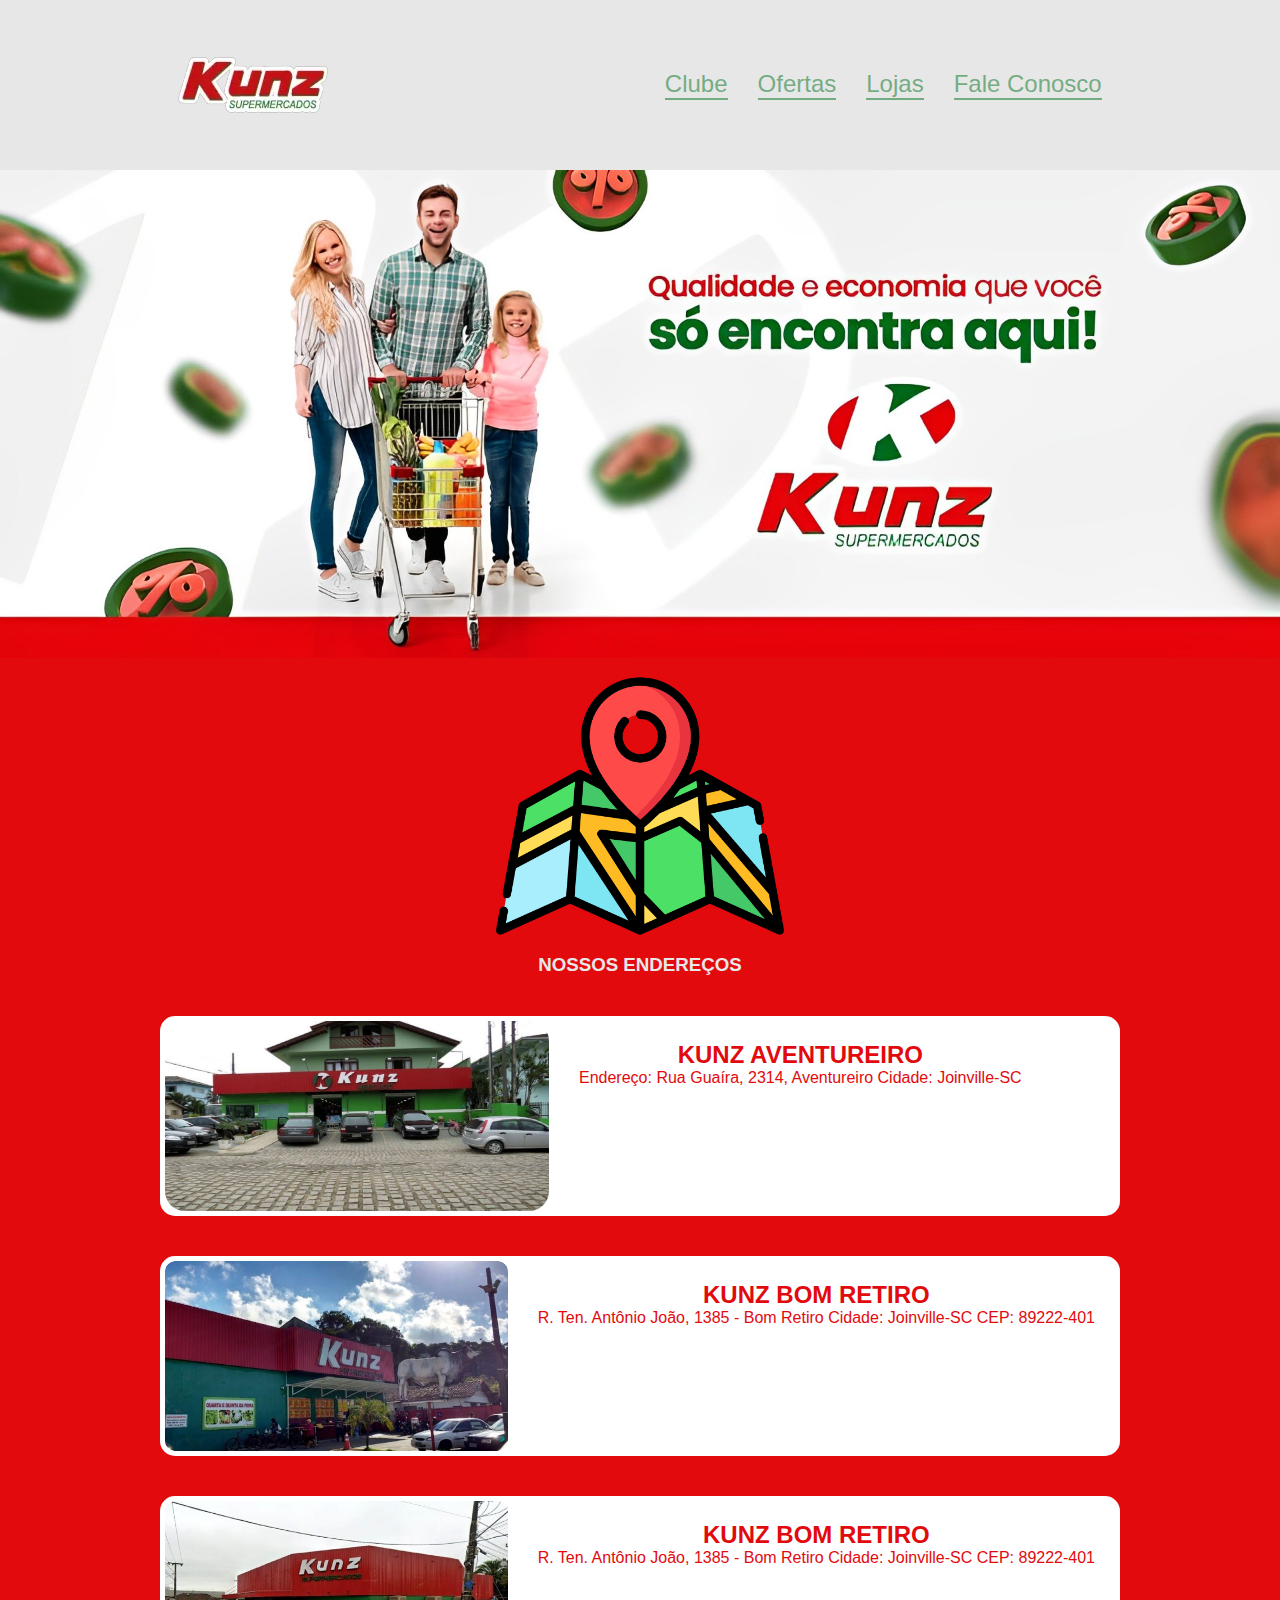
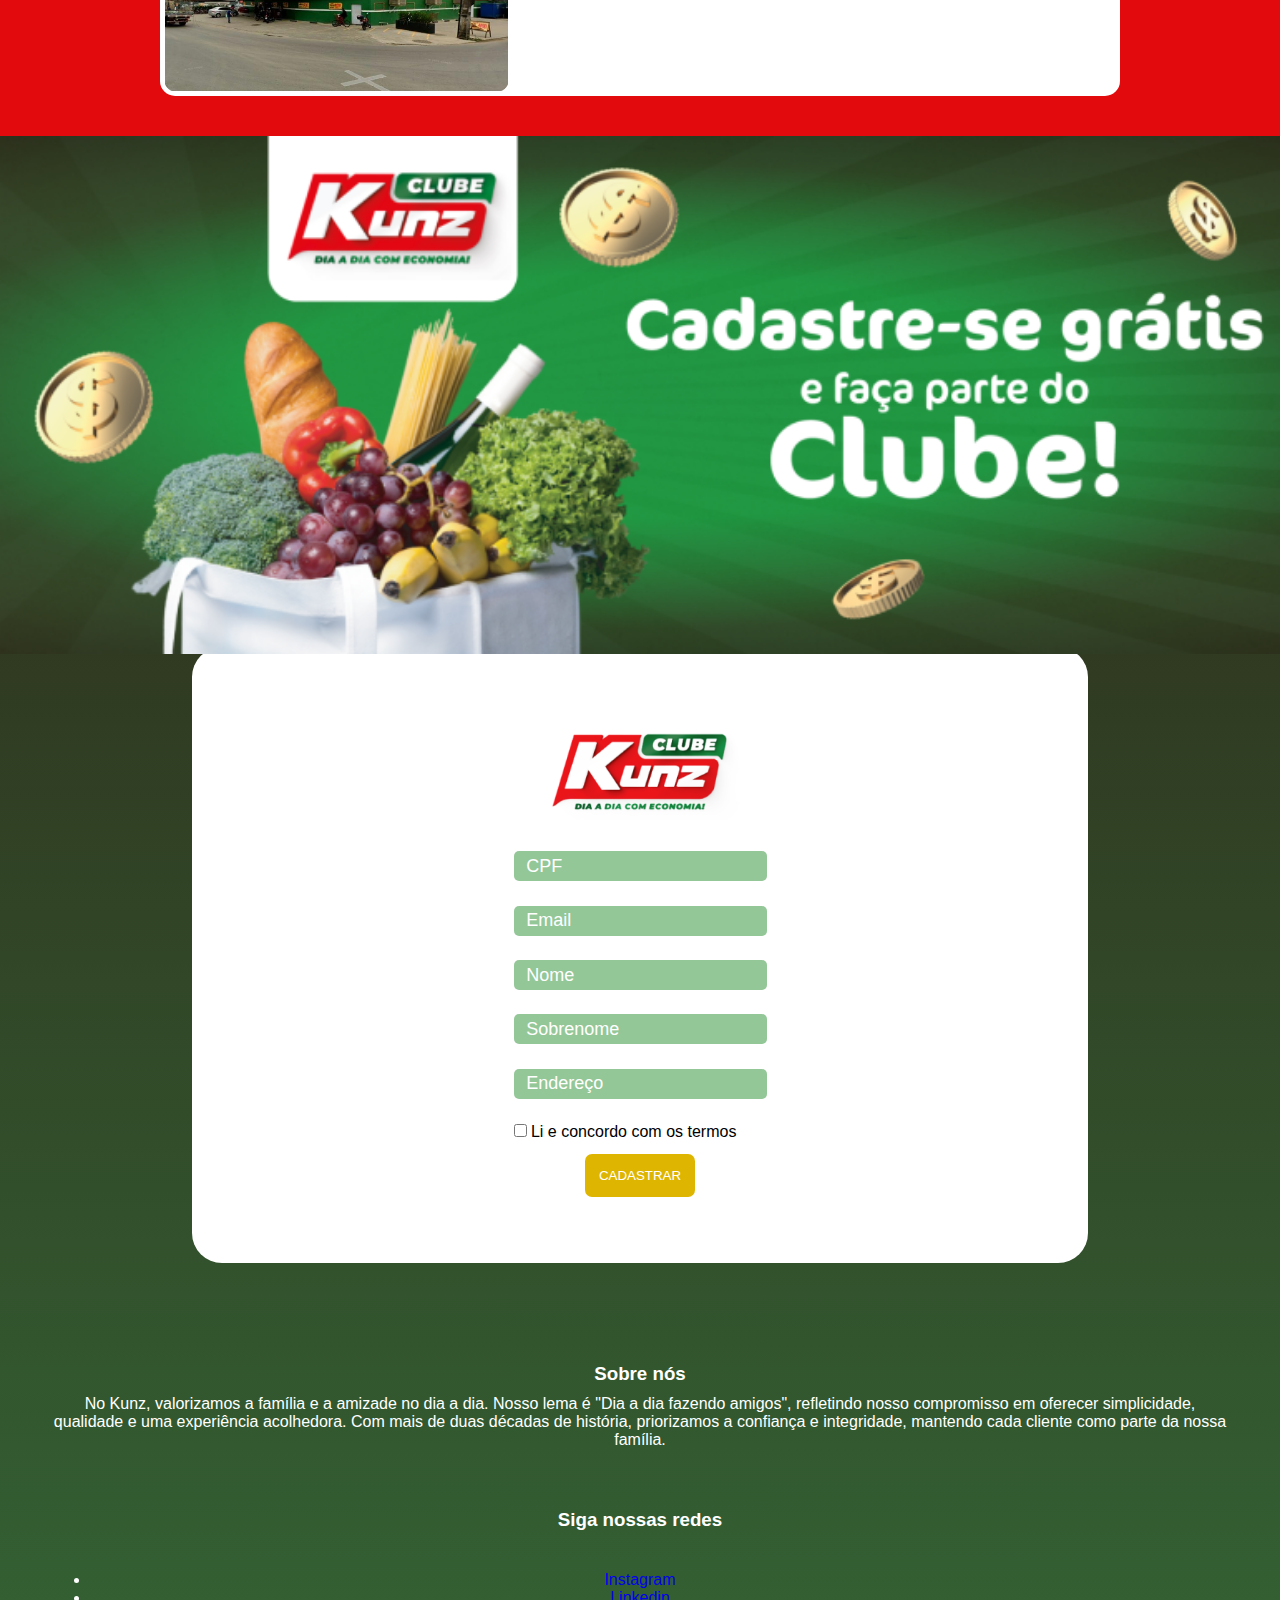
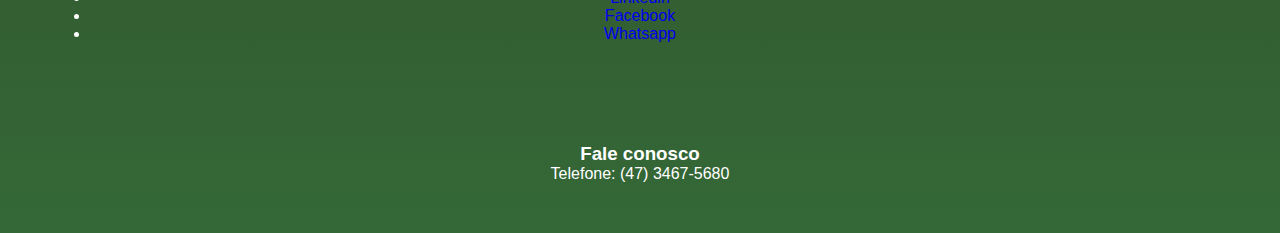
==== commit 6ccaa252: "feito" ====
--- a/index.html
+++ b/index.html
@@ -9,9 +9,9 @@
     <link rel="shortcut icon" type="image/jpg" href="img/icon.jpeg.png" />
 </head>
 
-<body> 
+<body>
     <header>
-       
+
         <img src="img/MERCADO-KUNZ.webp" alt="">
         <div>
             <nav>
@@ -32,51 +32,6 @@
 
     <section id="bemVindo">
         <img src="img/fotoIndex.jpg" alt="" width="100%" height="95%">
-    </section>
-    <h3 class="center" id="Ofertas">OFERTAS DA SEMANA</h3>
-    <section id="dias">
-        <li>
-            <div class="itemDias">
-                <p class="dias">
-                    Segunda Maluca
-                </p>
-                <img src="img/boloSegunda.jpg" alt="" class="dias1">
-            </div>
-        </li>
-        <li>
-
-            <div class="itemDias">
-                <p class="dias">
-                    Terça da Padaria
-                </p>
-                <img src="img/paesfraceses.jpeg" alt="" class="dias2">
-            </div>
-        </li>
-        <li>
-
-            <div class="itemDias">
-                <p class="dias">
-                    Quarta do Hortifruti
-                </p>
-                <img src="img/Frutas-legumes-e-hortaliças-2.jpg" alt="" class="dias3">
-            </div>
-        </li>
-        <li>
-            <div class="itemDias">
-                <p class="dias">
-                    Quinta da Carne
-                </p>
-                <img src="img/download.jpeg" alt="" class="dias4">
-            </div>
-        </li>
-        <li>
-            <div class="itemDias">
-                <p class="dias">
-                    Sexta e Sabado das Ofertas
-                </p>
-                <img src="img/cervejasechocolatesSabado.jpeg" alt="" class="dias5">
-            </div>
-        </li>
     </section>
     <section class="sessão2">
         <div class="enderecos">
@@ -128,25 +83,96 @@
         <img src="img/fotodoclube.png" alt="" width="100%">
 
     </section>
-
     <section class="sessao3">
 
         <div class="clube">
 
-            <div id="feito">
-                <h1>BEM - VINDO</h1>
-                <h3><p>ao clube</p></h3>
-            </div>
             <form id="form" action="#">
-            <div>
-                <h1 style="color: #E20A0D;">Clube kunz</h1><h2 style="color: #2B2B2B;" >O melhor clube de descontos de Joinville é no Kunz</h2>
-                <button><a href="cadastro.html"><h1>CADASTRAR</h1></a></button>
-            </div>
+
+                <table>
+
+                    <tr>
+                        <td class="td-form">
+                            <img class="logoclube" src="img/logoclube.png" alt="">
+                        </td>
+                    </tr>
+
+                    <tr>
+                        <td class="td-form">
+                            <input required class="input-form" type="text" placeholder="CPF">
+                        </td>
+                    </tr>
+                    <tr>
+                        <td class="td-form">
+                            <input required class="input-form" type="email" placeholder="Email">
+                        </td>
+                    </tr>
+                    <tr>
+                        <td class="td-form">
+                            <input required class="input-form" type="text" placeholder="Nome">
+                        </td>
+
+                    </tr>
+
+                    <tr>
+
+                        <td class="td-form">
+                            <input required class="input-form" type="text" placeholder="Sobrenome">
+                        </td>
+                    </tr>
+
+                    <tr>
+                        <td class="td-form">
+                            <input required class="input-form" type="text" placeholder="Endereço">
+                        </td>
+                    </tr>
+
+                    <tr>
+                        <td class="td-form">
+                            <input required type="checkbox" id="aceite">
+                            <label for="aceite">Li e concordo com os termos</label>
+                        </td>
+                    </tr>
+
+                    <tr>
+                        <td align="center">
+                            <input class="cadastro" type="submit" value="CADASTRAR">
+                        </td>
+                    </tr>
+                </table>
+
+
+
+            </form>
+
         </div>
-    
-    
-    </section>
 
+
+
+    <footer>
+        <div class="about-us">
+            <h3>Sobre nós</h3>
+            <p>No Kunz, valorizamos a família e a amizade no dia a dia. Nosso lema é "Dia a dia fazendo amigos",
+                refletindo nosso compromisso em oferecer simplicidade, qualidade e uma experiência acolhedora. Com mais
+                de duas décadas de história, priorizamos a confiança e integridade, mantendo cada cliente como parte da
+                nossa família.</p>
+        </div>
+        <div class="follow-us">
+            <h3>Siga nossas redes</h3>
+            <ul class="social-links">
+                <li><a href="#">Instagram</a></li>
+                <li><a href="#">Linkedin</a></li>
+                <li><a href="#">Facebook</a></li>
+                <li><a href="#">Whatsapp</a></li>
+            </ul>
+        </div>
+        <div class="contact-us">
+            <h3>Fale conosco</h3>
+            <p>Telefone: (47) 3467-5680</p>
+        </div>
+    </footer>
+
+        </section>
 </body>
 <script src="script.js"></script>
 
--- a/style.css
+++ b/style.css
@@ -9,13 +9,19 @@
 header {
     background-color: #E7E7E7;
     display: flex;
+    flex-wrap: wrap;
     align-items: center;
     justify-content: space-around;
-    width: 100%;
+    width: 100vw;
     text-decoration: none;
     padding: 10px;
 }
-
+.imgNav{
+    width: 70px;
+}
+nav br{
+    display: none;
+}
 input::placeholder {
     color: white;
 }
@@ -25,22 +31,23 @@
     text-decoration: none;
 }
 
-ul#nav {
+nav ul {
     display: flex;
     gap: 30px;
     align-items: center;
     text-decoration: none;
     list-style: none;
-}
-
-ul#nav>a {
+    flex-wrap: wrap;
+}
+
+nav ul a {
     color: #02731E;
     text-decoration: none;
     font-size: 18pt;
     opacity: 0.5;
     border-bottom: 2px solid #02731E;
 }
-
+#nav 
 ul#nav>a:hover {
     color: #02731E;
     text-decoration: none;
@@ -57,7 +64,7 @@
 }
 
 #benVindo img {
-    width: 100%;
+    width: 100vw;
     height: 100%;
 }
 
@@ -69,8 +76,9 @@
     text-align: center;
 }
 
-#dias {
-    display: flex;
+#dias ul {
+    display: flex;
+    flex-wrap: wrap;
     gap: px;
     list-style: none;
     align-items: center;
@@ -81,12 +89,12 @@
     height: 20vw;
 }
 
-#dias>li {
+#dias ul li {
     text-align: center;
     display: flex;
     align-items: center;
     justify-content: center;
-    width: 50%;
+    /*width: 50%;*/
     height: 100px;
     margin: 20px auto;
 }
@@ -155,7 +163,7 @@
 
 .endereco {
     background-color: #ffffff;
-    width: 900px;
+    width: 75vw;
     height: 200px;
     margin: 40px auto;
     color: #E20A0D;
@@ -190,21 +198,22 @@
 .clube {
     padding: 5%;
     background-color: #ffffff;
-    width: 800px;
-    height: 600px;
+    width: 70VW;
+    height: auto;
     margin: 40px auto;
+    margin-top: none;
     display: flex;
     justify-content: center;
     border-radius: 30px;
 }
 
-.sessao3 {    
+.sessao3 {
     margin-top: -4%;
     background-image: linear-gradient(#303A21, #346837);
 }
 
 .logoclube {
-   margin-left: 10%;
+    margin-left: 10%;
     width: 80%;
     height: 23%;
 }
@@ -223,17 +232,56 @@
     padding: 4%;
 }
 
-.cadastro{
+.cadastro {
     border: none;
     color: white;
     background-color: #DEB501;
     padding: 5%;
     border-radius: 7px;
-}
-
-#feito{
-    text-align: center;
-    color: white;
-    background-color: #DEB501;
-    display: none;
+    text-align: center;
+}
+
+footer {
+    color: white;
+    text-align: center;
+    padding: 10px;
+    list-style: none;
+}
+
+.about-us,
+.follow-us,
+.social-links,
+.contact-us {
+    margin: 20px;
+    padding: 20px;
+    text-align: center;
+}
+
+.about-us h3 {
+    margin: 10px;
+}
+
+@media screen and (max-width: 600px) {
+    header img {
+        width: 50%;
+    }
+    header{
+        font-size: 12px;
+    }
+    .endereco{
+        height: 200px;
+    }
+
+    .clube {
+        width: 450px;
+    }
+}
+@media screen and (max-width: 456px) {
+    .clube {
+        width: auto;
+        margin: 0;
+    }
+    .endereco img{
+        display: none;
+    }
 }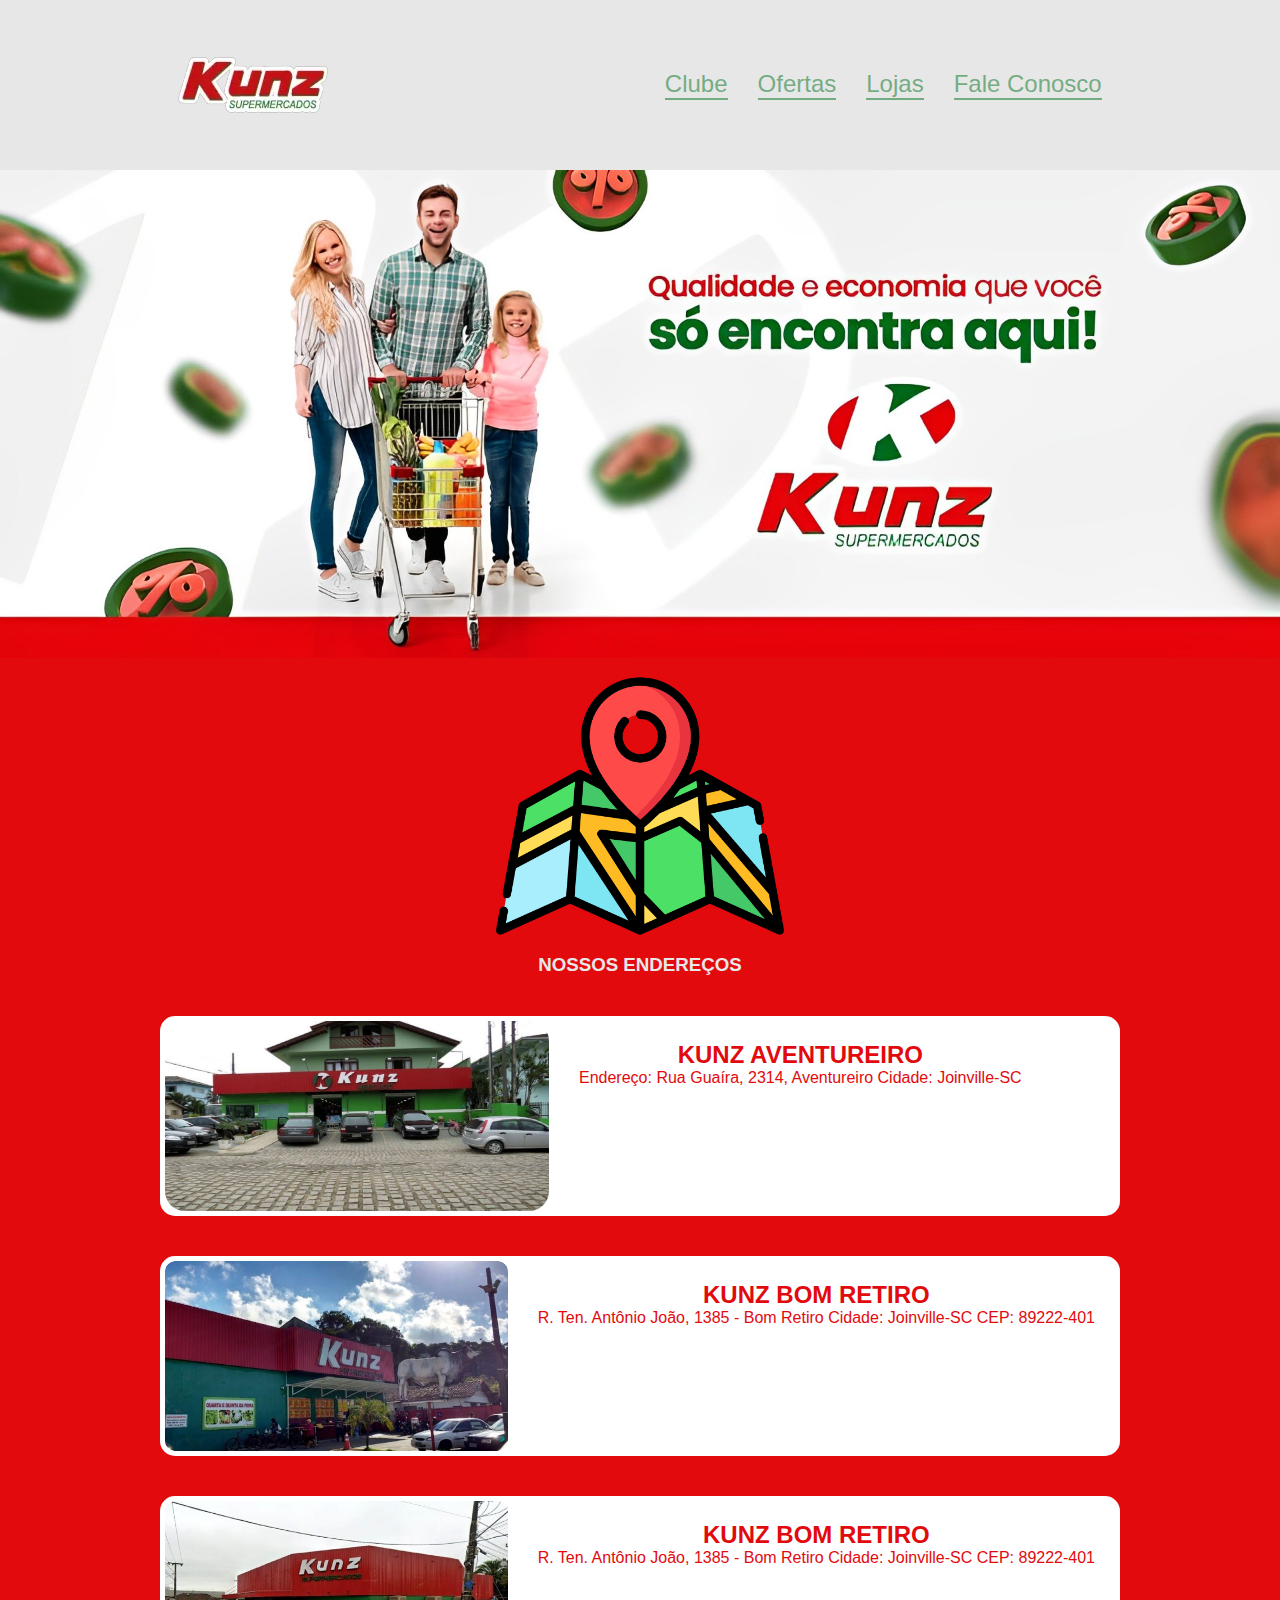
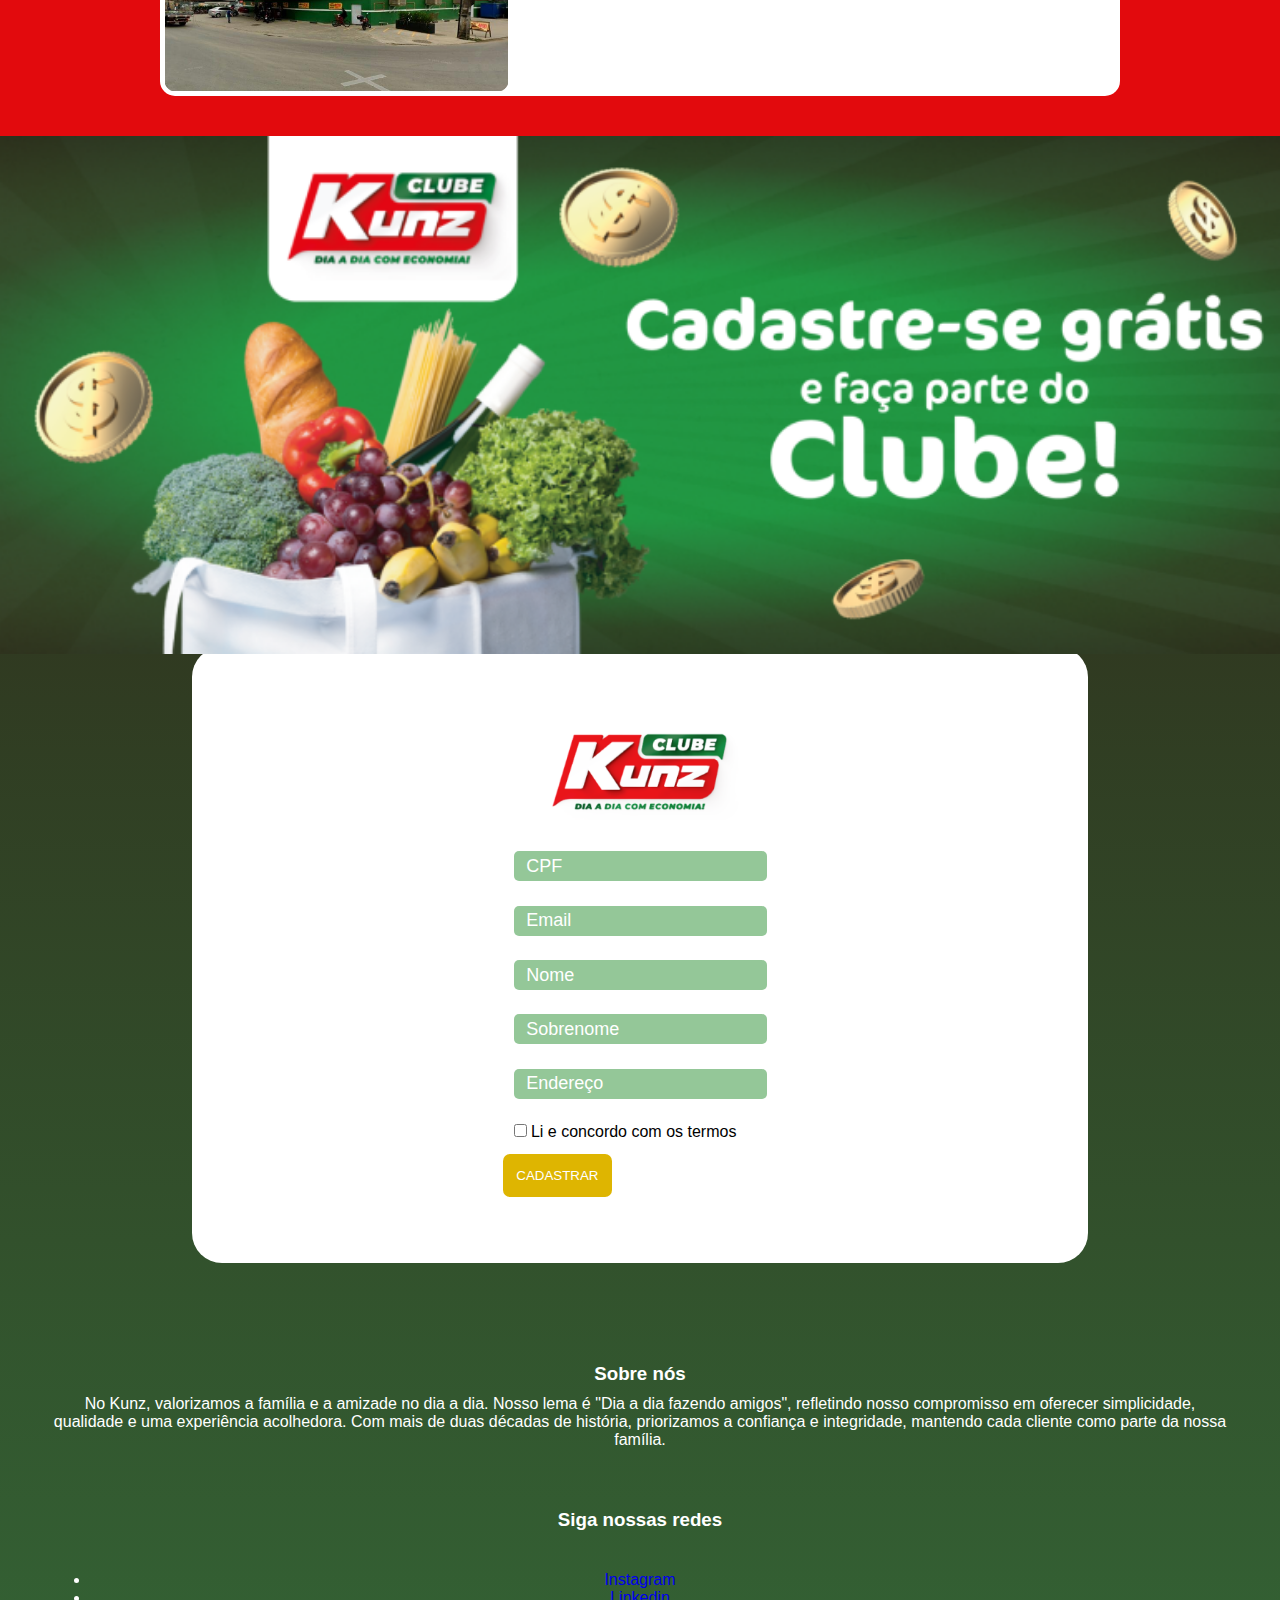
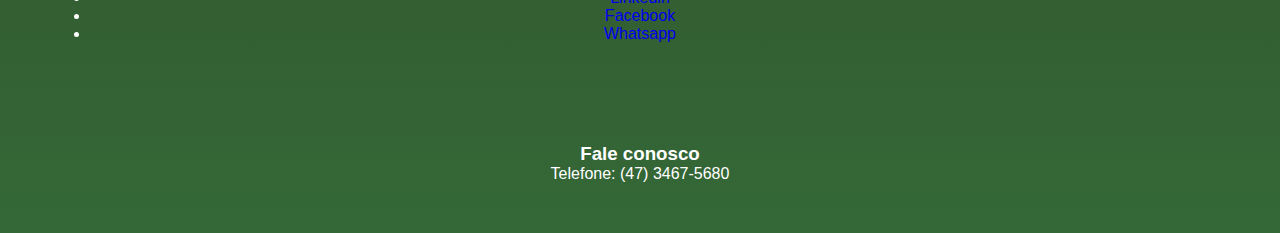
==== commit c253fe1b: "final" ====
--- a/index.html
+++ b/index.html
@@ -1,6 +1,6 @@
 <!DOCTYPE html>
 <html lang="en">
-
+<!-- links -->
 <head>
     <meta charset="UTF-8">
     <meta name="viewport" content="width=device-width, initial-scale=1.0">
@@ -8,7 +8,7 @@
     <link rel="stylesheet" href="style.css">
     <link rel="shortcut icon" type="image/jpg" href="img/icon.jpeg.png" />
 </head>
-
+<!-- header -->
 <body>
     <header>
 
@@ -29,7 +29,7 @@
             </nav>
         </div>
     </header>
-
+<!-- conteudo -->
     <section id="bemVindo">
         <img src="img/fotoIndex.jpg" alt="" width="100%" height="95%">
     </section>
@@ -78,7 +78,7 @@
             </div>
         </div>
     </section>
-
+<!-- form -->
     <section>
         <img src="img/fotodoclube.png" alt="" width="100%">
 
@@ -135,7 +135,7 @@
                     </tr>
 
                     <tr>
-                        <td align="center">
+                        <td>
                             <input class="cadastro" type="submit" value="CADASTRAR">
                         </td>
                     </tr>
@@ -148,7 +148,7 @@
         </div>
 
 
-
+<!-- footer -->
     <footer>
         <div class="about-us">
             <h3>Sobre nós</h3>
--- a/style.css
+++ b/style.css
@@ -1,3 +1,4 @@
+/* geral */
 * {
     margin: 0;
     padding: 0;
@@ -6,6 +7,18 @@
     text-decoration: none;
 }
 
+#bemVindo {
+
+    width: 100%;
+    background-color: #E20A0D;
+}
+
+#benVindo img {
+    width: 100vw;
+    height: 100%;
+}
+
+/* header / nav */
 header {
     background-color: #E7E7E7;
     display: flex;
@@ -25,7 +38,7 @@
 input::placeholder {
     color: white;
 }
-
+/* sessão 1 */
 
 nav a li {
     text-decoration: none;
@@ -57,16 +70,7 @@
     scale: 1.1;
 }
 
-#bemVindo {
-
-    width: 100%;
-    background-color: #E20A0D;
-}
-
-#benVindo img {
-    width: 100vw;
-    height: 100%;
-}
+
 
 .center {
     margin: auto;
@@ -94,7 +98,6 @@
     display: flex;
     align-items: center;
     justify-content: center;
-    /*width: 50%;*/
     height: 100px;
     margin: 20px auto;
 }
@@ -123,33 +126,7 @@
 }
 
 
-h3#Ofertas {
-    background-color: #E20A0D;
-    color: white;
-
-}
-
-/*====    Imagens dias    ====*/
-
-.dias1 {
-    height: 110%;
-}
-
-.dias2 {
-    height: 110%;
-}
-
-.dias3 {
-    height: 101%;
-}
-
-.dias4 {
-    height: 110%;
-}
-
-.dias5 {
-    height: 92%;
-}
+
 
 /*====    sessão2    ====*/
 
@@ -260,7 +237,7 @@
 .about-us h3 {
     margin: 10px;
 }
-
+/* responsividade */
 @media screen and (max-width: 600px) {
     header img {
         width: 50%;
